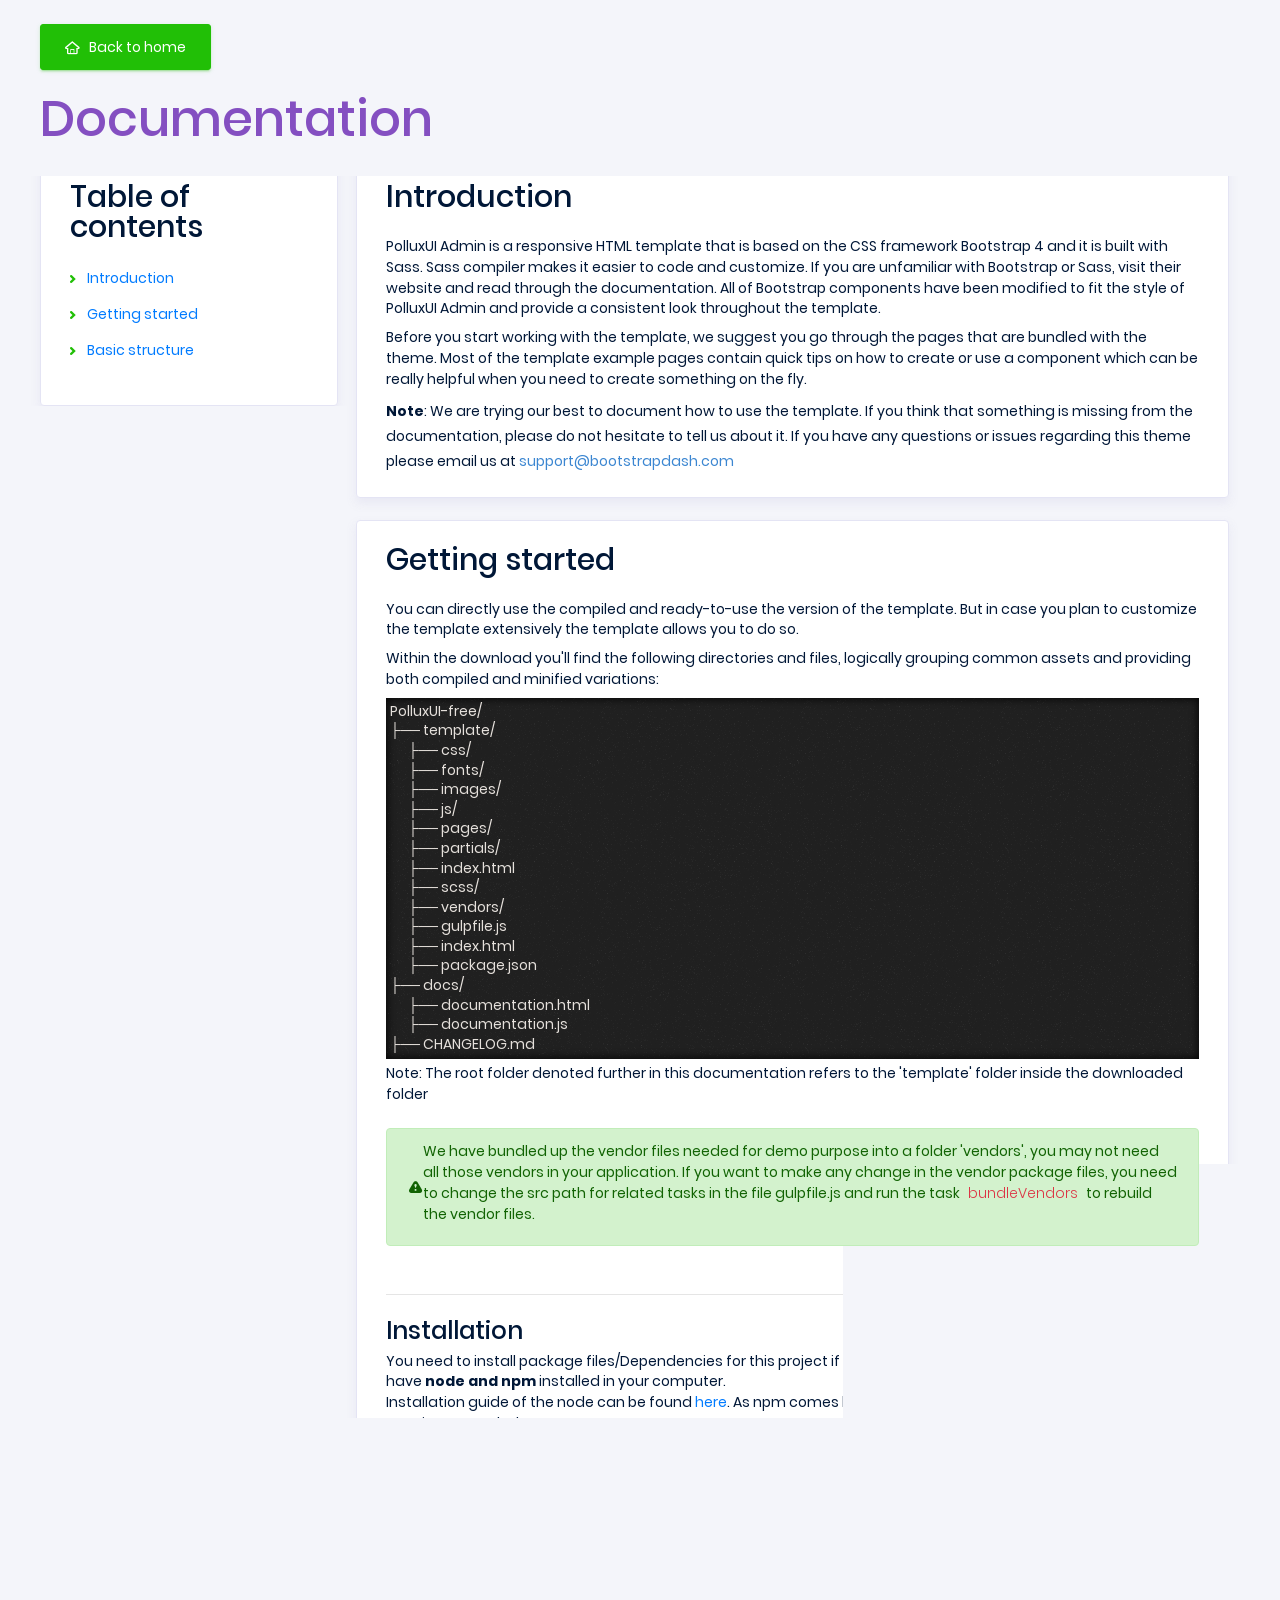
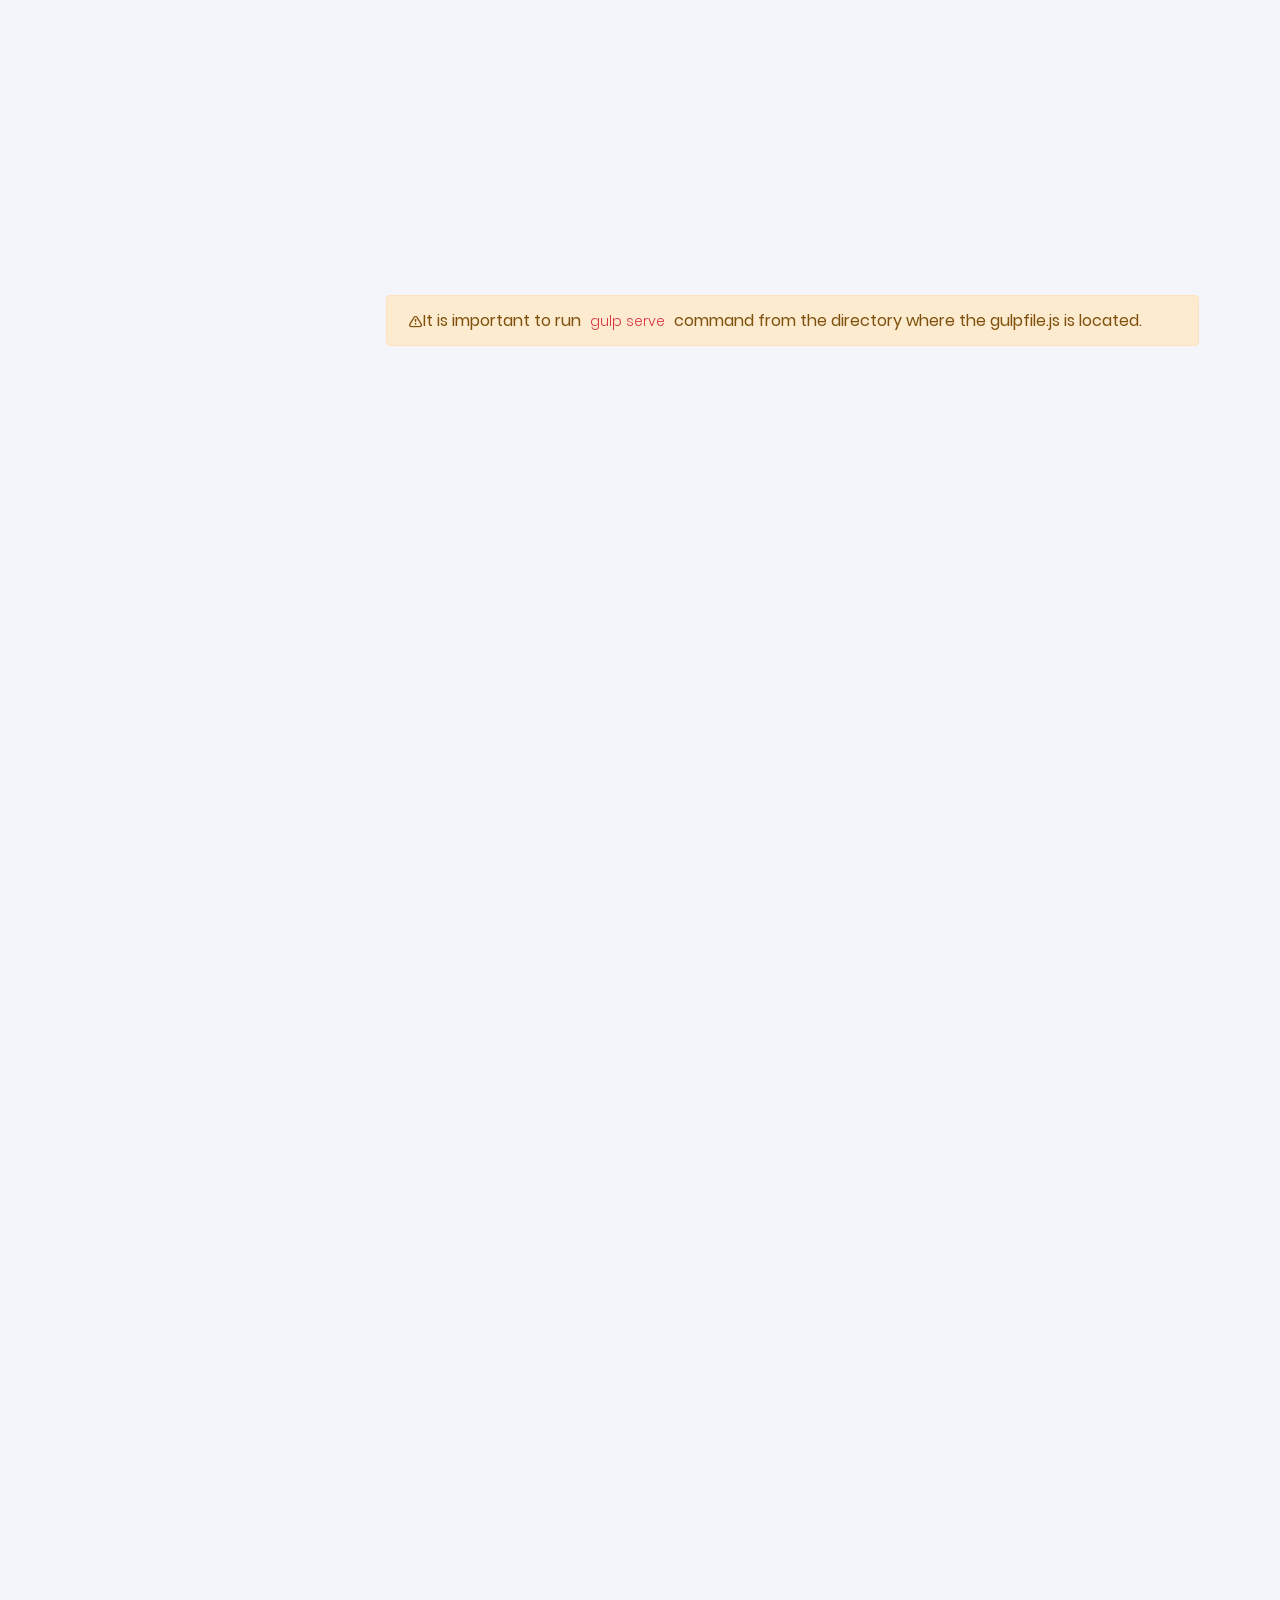
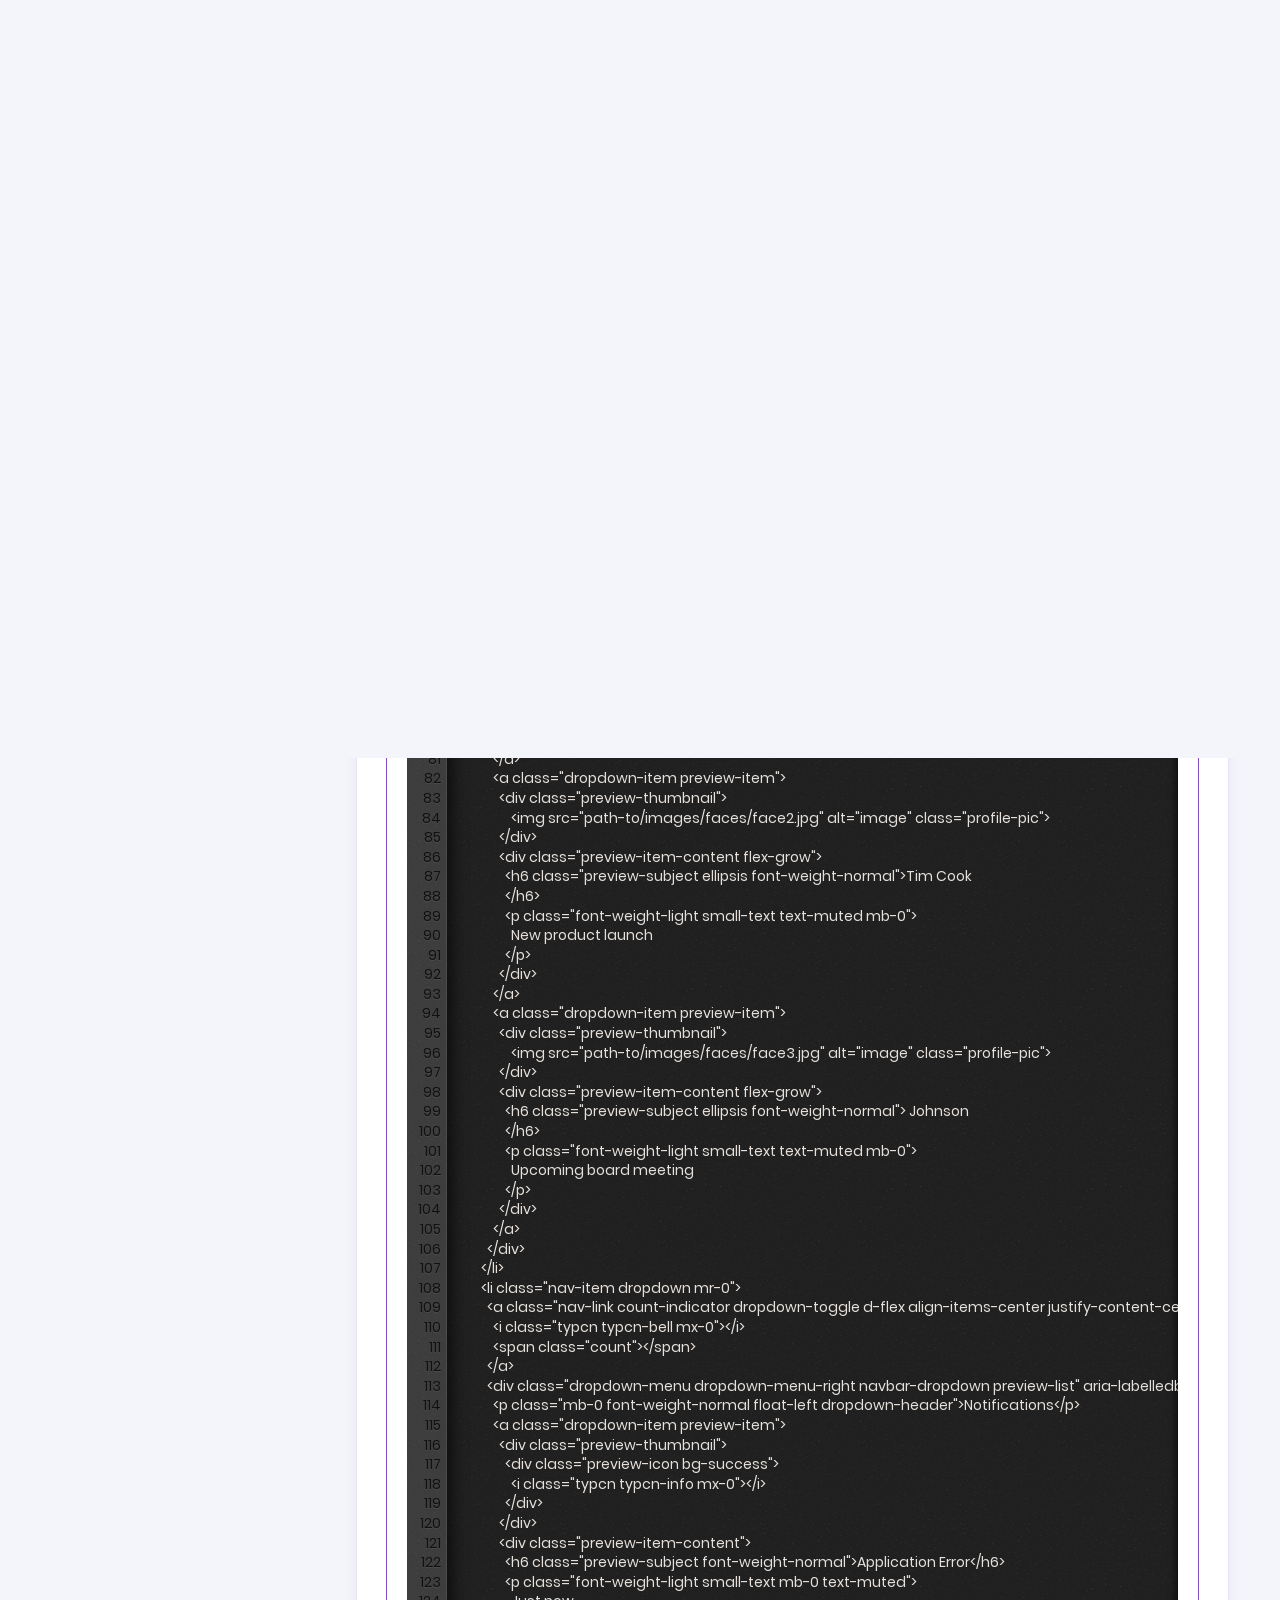
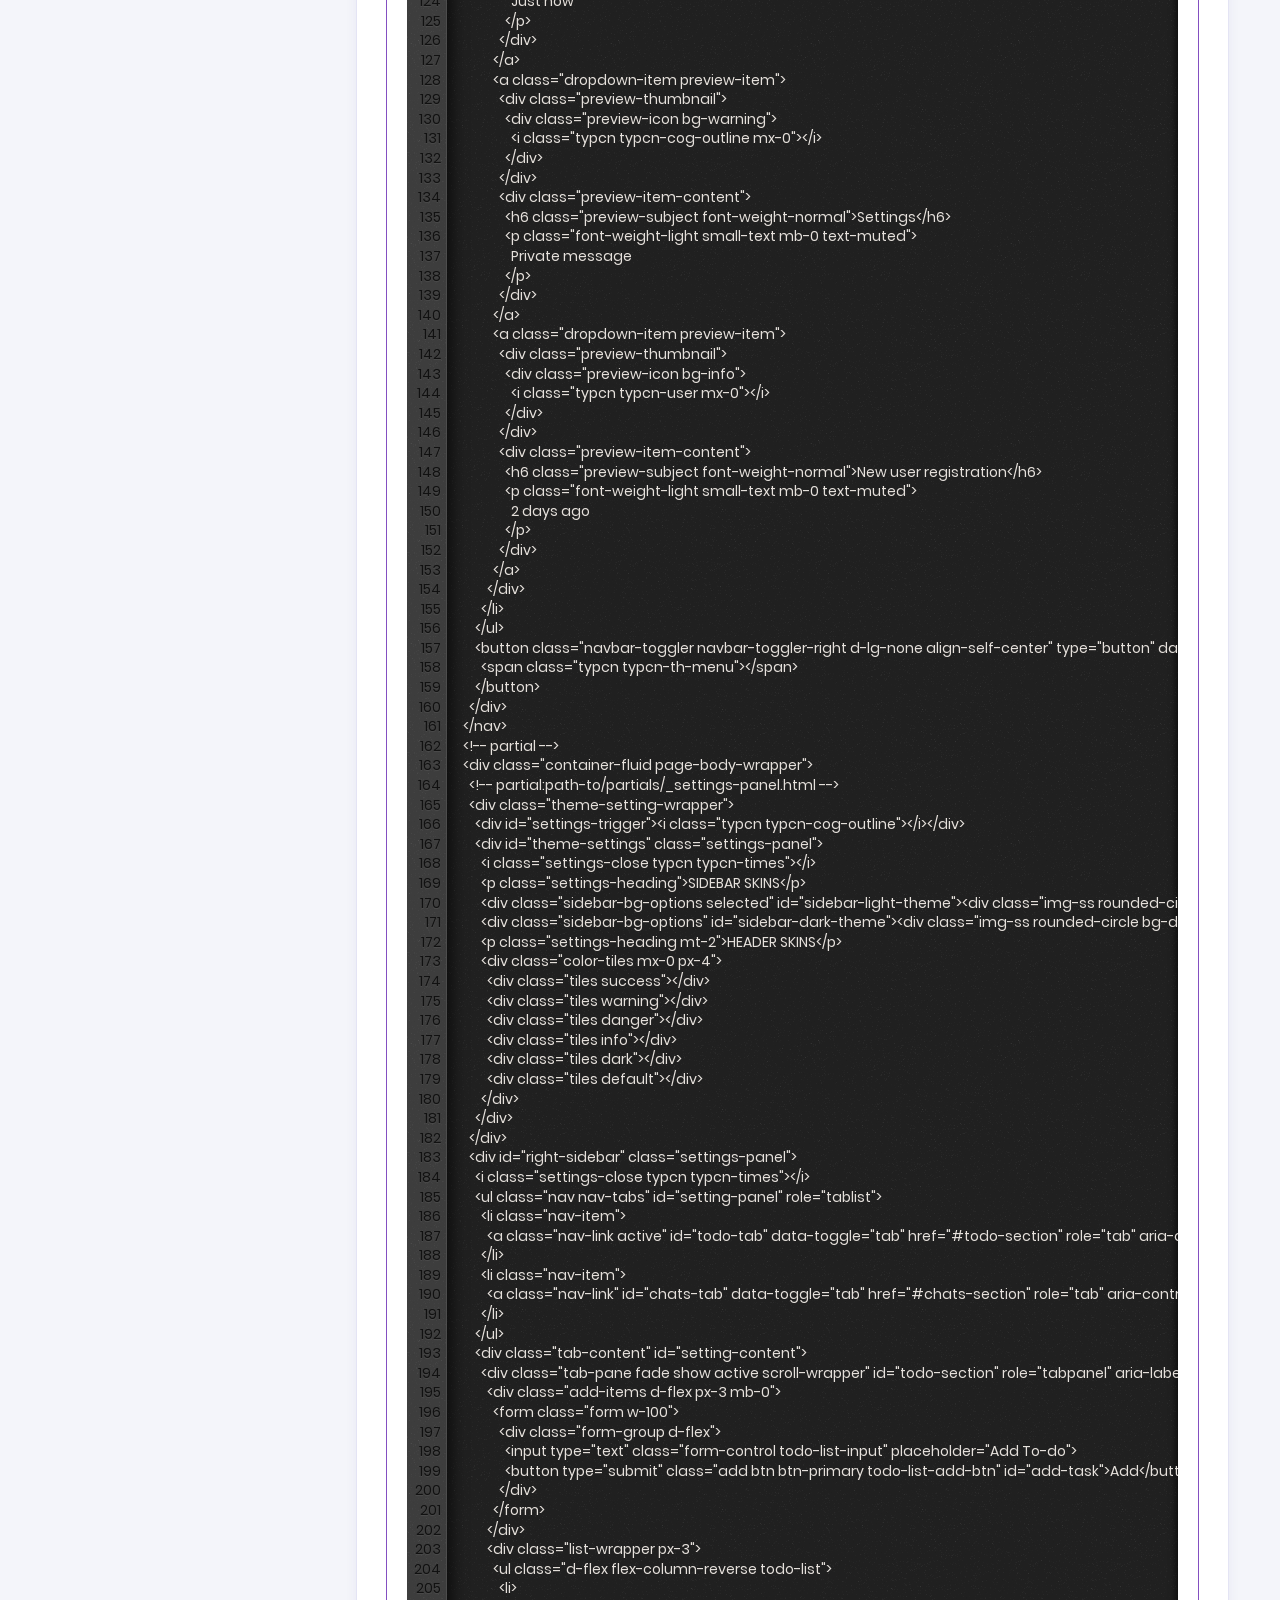
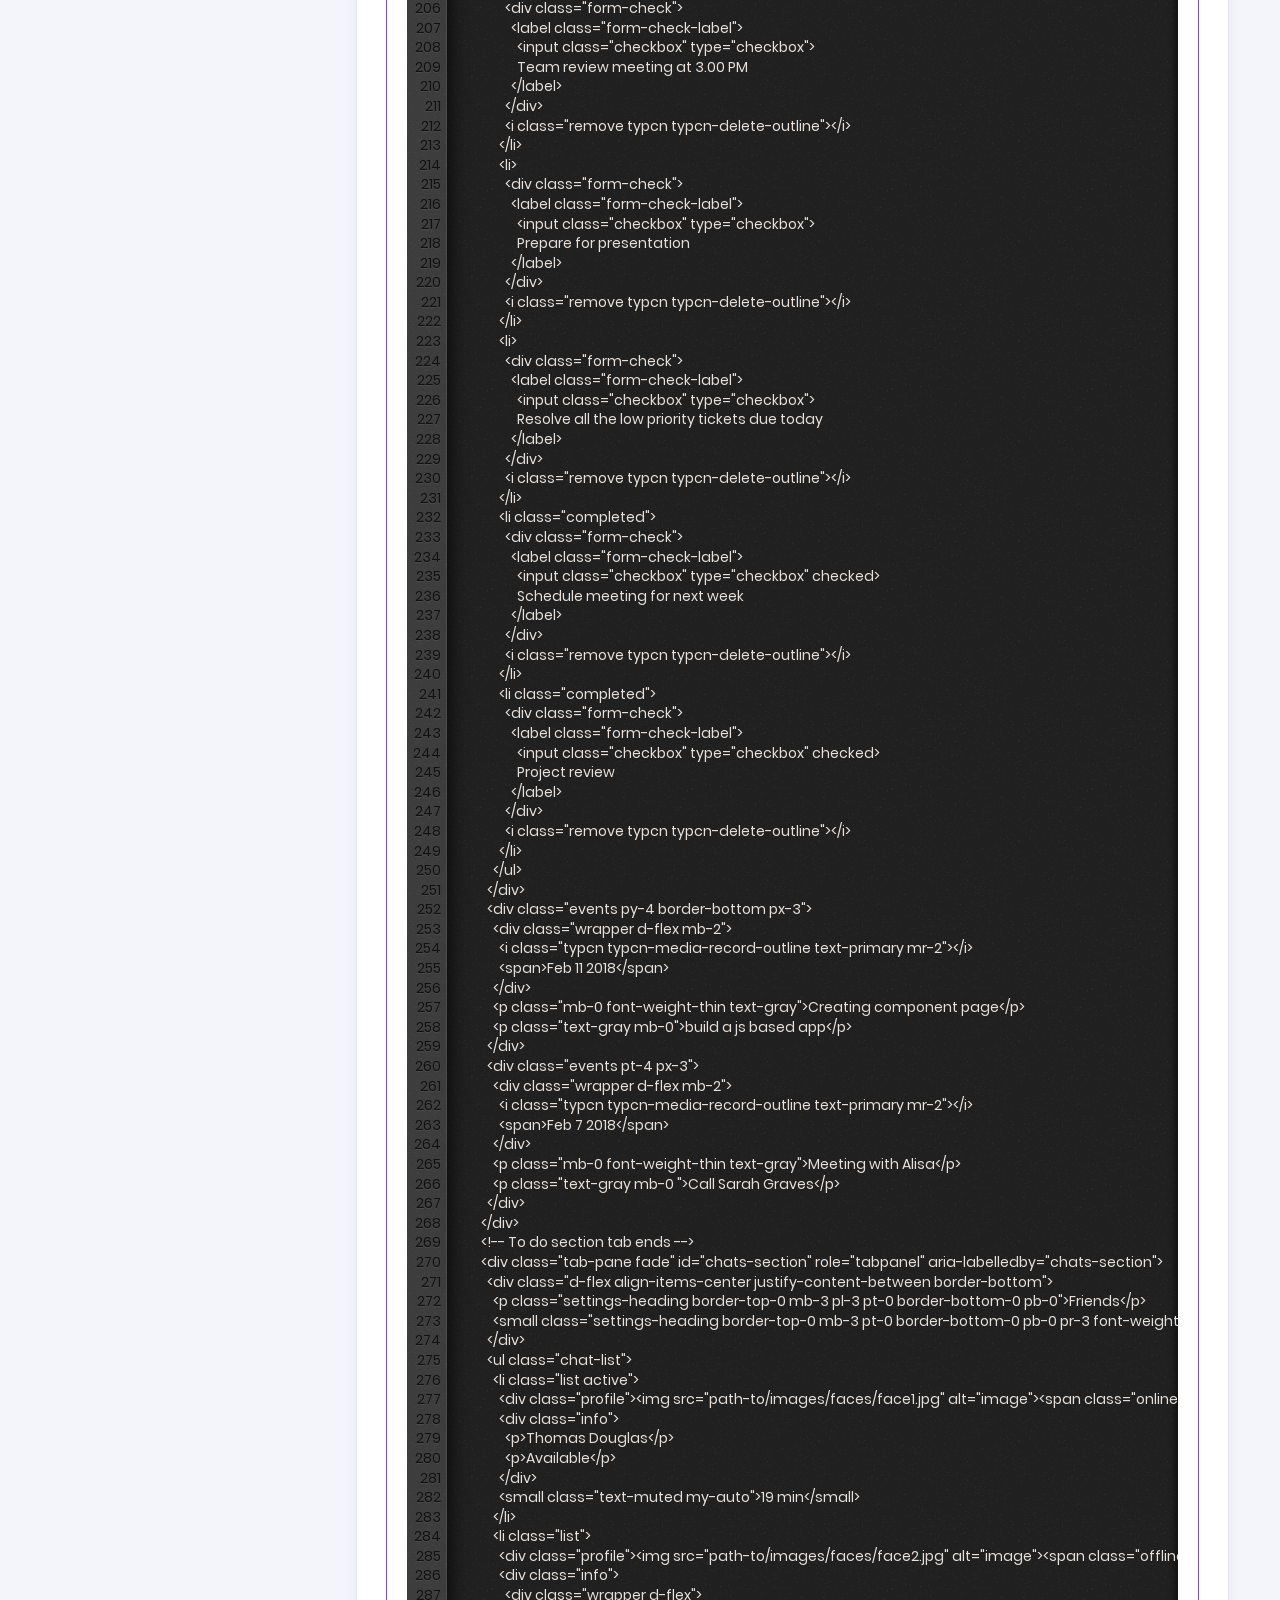
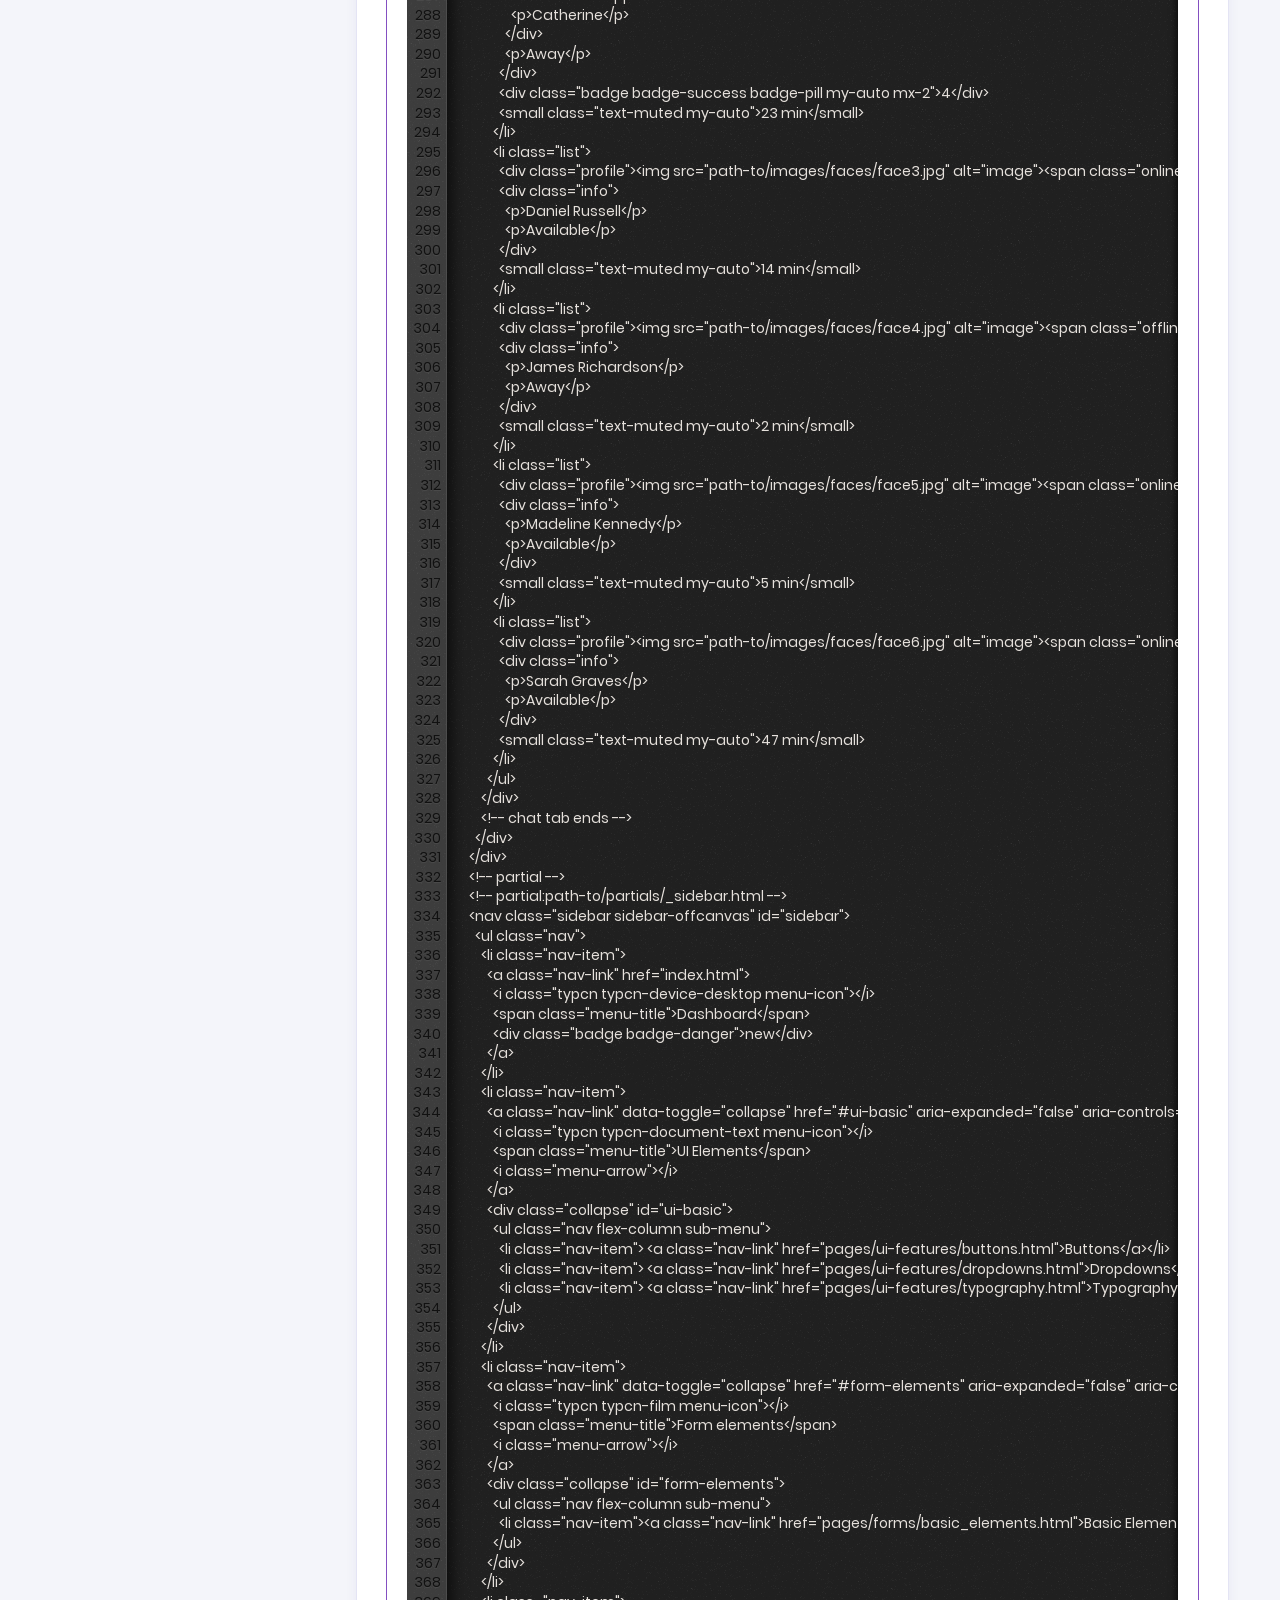
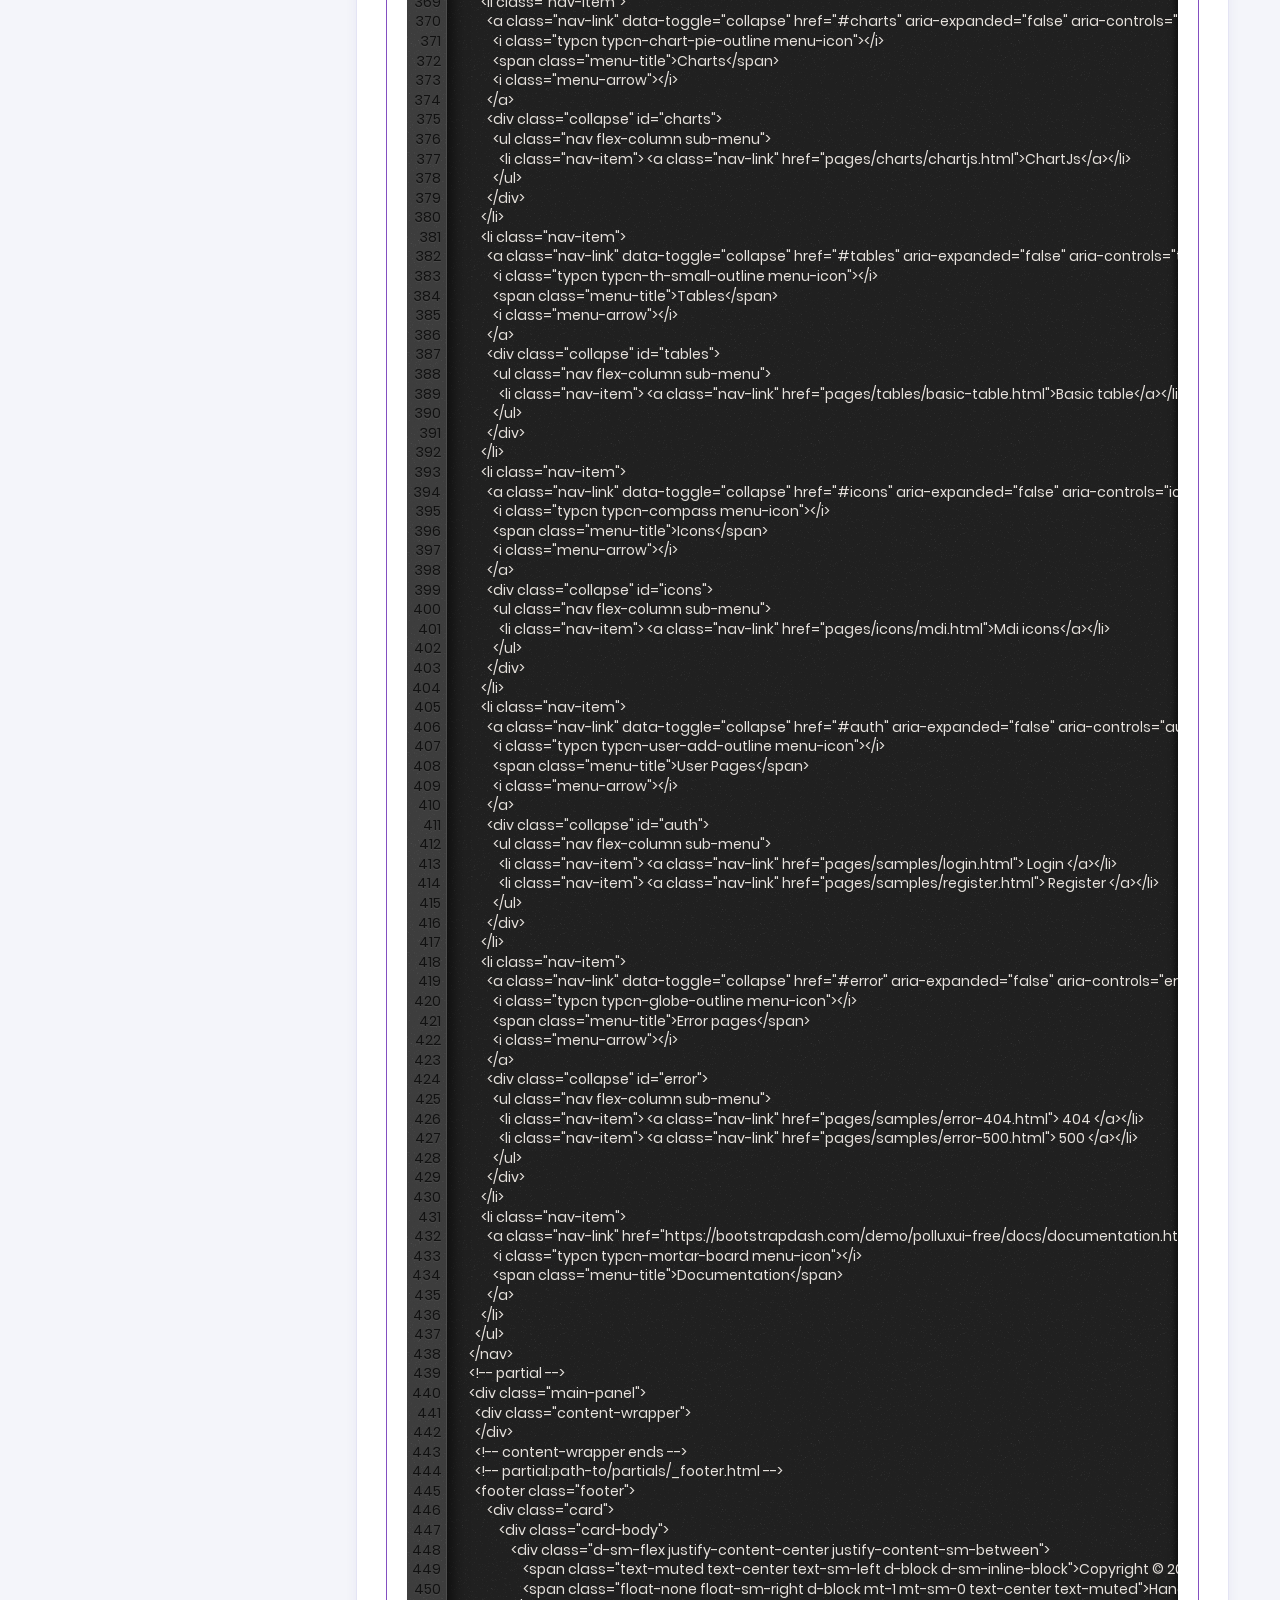
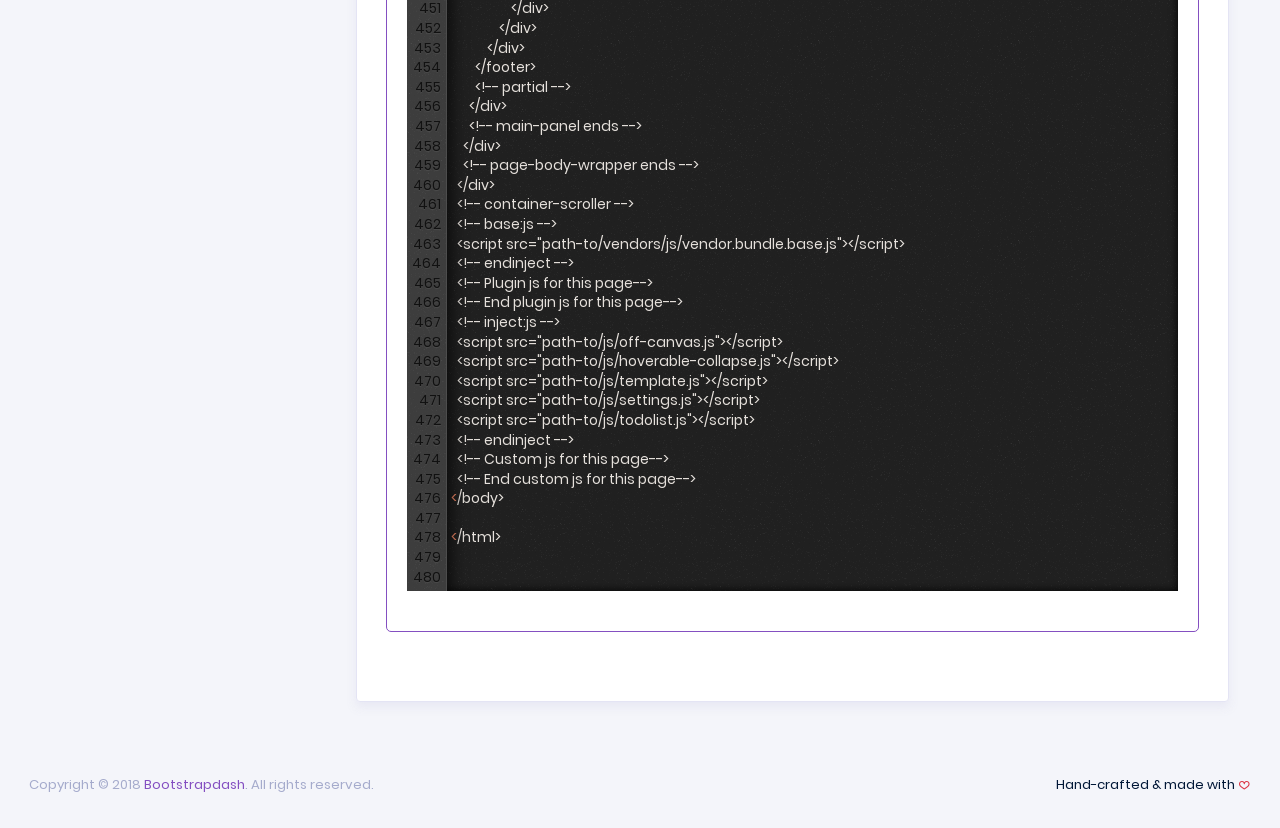
==== docs/documentation.html @ 67960499 "initial version" ====
<!DOCTYPE html>
<html lang="en">

<head>
  <!-- Required meta tags -->
  <meta charset="utf-8">
  <meta name="viewport" content="width=device-width, initial-scale=1, shrink-to-fit=no">
  <title>PolluxUI Admin Dashboard</title>
  <!-- base:css -->
  <link rel="stylesheet" href="../template/vendors/mdi/css/materialdesignicons.min.css">
  <link rel="stylesheet" href="../template/vendors/css/vendor.bundle.base.css">
  <!-- endinject -->
  <!-- plugin css for this page -->
  <link rel="stylesheet" href="../template/vendors/typicons/typicons.css">
  <link rel="stylesheet" href="../template/vendors/codemirror/codemirror.css">
  <link rel="stylesheet" href="../template/vendors/codemirror/ambiance.css">
  <link rel="stylesheet" href="../template/vendors/codemirror/ambiance.css">
  <link rel="stylesheet" href="../template/vendors/pwstabs/jquery.pwstabs.min.css">

  <!-- End plugin css for this page -->
  <!-- inject:css -->
  <link rel="stylesheet" href="../template/css/vertical-layout-light/style.css">
  <!-- endinject -->
  <link rel="shortcut icon" href="../template/images/favicon.png" />
</head>

<body>
  <div class="container-scroller">
    <div class="container-fluid page-body-wrapper full-page-wrapper">
      <div class="main-panel w-100  documentation">
        <div class="content-wrapper">
          <div class="container-fluid">
            <div class="row">
              <div class="col-12 doc-header">
                <a class="btn btn-success" href="../template/index.html"><i class="typcn typcn-home-outline mr-2"></i>Back to home</a>
                <h1 class="text-primary mt-4">Documentation</h1>
              </div>
            </div>
            <div class="row doc-content">
              <div class="col-12 col-md-3 grid-margin doc-table-contents">
                <div class="card">
                  <div class="card-body">
                    <h3 class="mb-4">Table of contents</h3>
                    <ul class="list-arrow">
                      <li>
                        <a href="#doc-intro">Introduction</a>
                      </li>
                      <li>
                        <a href="#doc-started">Getting started</a>
                      </li>
                      <li>
                        <a href="#doc-structure">Basic structure</a>
                      </li>
                    </ul>
                  </div>
                </div>
              </div>
              <div class="col-12 col-md-9 offset-md-3 grid-margin">
                <div class="col-12 grid-margin" id="doc-intro">
                    <div class="card">
                        <div class="card-body">
                            <h3 class="mb-4">Introduction</h3>
                            <p>PolluxUI Admin is a responsive HTML template that is based on the CSS framework Bootstrap 4 and it is built with Sass. Sass compiler makes it easier to code and customize. If you are unfamiliar with Bootstrap or Sass, visit their
                                website and read through the documentation. All of Bootstrap components have been modified to fit the style of PolluxUI Admin and provide a consistent look throughout the template.</p>
                            <p>Before you start working with the template, we suggest you go through the pages that are bundled with the theme. Most of the template example pages contain quick tips on how to create or use a component which can
                                be really helpful when you need to create something on the fly.</p>
                            <p class="d-inline"><strong>Note</strong>: We are trying our best to document how to use the template. If you think that something is missing from the documentation, please do not hesitate to tell us about it. If you have any questions or issues regarding this theme please email us at <a class="d-inline text-info" href="mailto:support@bootstrapdash.com">support@bootstrapdash.com</a></p>
                        </div>
                    </div>
                </div>
                <div class="col-12 grid-margin" id="doc-started">
                    <div class="card">
                        <div class="card-body">
                            <h3 class="mb-4">Getting started</h3>
                            <p>You can directly use the compiled and ready-to-use the version of the template. But in case you plan to customize the template extensively the template allows you to do so.</p>
                            <p>Within the download you'll find the following directories and files, logically grouping common assets and providing both compiled and minified variations:</p>
                            <textarea class="shell-mode">
PolluxUI-free/
├── template/
      ├── css/
      ├── fonts/
      ├── images/
      ├── js/
      ├── pages/
      ├── partials/
      ├── index.html
      ├── scss/
      ├── vendors/
      ├── gulpfile.js
      ├── index.html
      ├── package.json                           
├── docs/
      ├── documentation.html
      ├── documentation.js
├── CHANGELOG.md</textarea>
                            <p class="mt-1">Note: The root folder denoted further in this documentation refers to the 'template' folder inside the downloaded folder</p>
                            <div class="alert alert-success mt-4 d-flex align-items-center" role="alert">
                              <i class="typcn typcn-warning"></i>
                              <p>We have bundled up the vendor files needed for demo purpose into a folder 'vendors', you may not need all those vendors in your application.  If you want to make any change in the vendor package files, you need to change the src path for related tasks in the file gulpfile.js and run the task <code>bundleVendors</code> to rebuild the vendor files.</p>
                            </div>
                            <hr class="mt-5">
                            <h4 class="mt-4">Installation</h4>
                            <p class="mb-0">
                              You need to install package files/Dependencies for this project if you want to customize it. To do this, you must have <span class="font-weight-bold">node and npm</span> installed in your computer.
                            </p>
                            <p class="mb-0">Installation guide of the node can be found <a href="https://nodejs.org/en/">here</a>. As npm comes bundled with a node, a separate installation of npm is not needed.</p>
                            <p>
                                If you have installed them, just go to the root folder and run the following command in your command prompt or terminal (for the mac users).
                            </p>
                            <textarea class="shell-mode">
npm install</textarea>
                            <p class="mt-4">
                              This will install the dev dependencies in the local <span class="font-weight-bold">node_modules</span> folder in your root directory.
                            </p>
                            <p class="mt-2">
                              Then you will need to install <span class="font-weight-bold">Gulp</span>. We use the Gulp task manager for the development processes. Gulp will watch for changes to the SCSS files and automatically compile the files to CSS.
                            </p>
                            <p>Getting started with Gulp is pretty simple. The <a href="https://gulpjs.com/" target="_blank">Gulp</a> site is a great place to get information on installing Gulp if you need more information. You need to first install Gulp-cli in your machine using the below command.</p>
                            <textarea class="shell-mode">
npm install -g gulp-cli</textarea>
                            <p class="mt-4">This installs Gulp-cli globally to your machine. The other thing that Gulp requires, which, is really what does all the work, is the gulpfile.js. In this file, you set up all of your tasks that you will run.</p>
                            <p>Don't worry. We have this file already created for you!</p>
                            <p>To run this project in development mode enter the following command below. This will start the file watch by gulp and whenever a file is modified, the SCSS files will be compiled to create the CSS file.</p>
<textarea class="shell-mode">
gulp serve</textarea>           
                            <div class="alert alert-warning mt-4" role="alert">
                              <i class="typcn typcn-warning-outline"></i>It is important to run <code>gulp serve</code> command from the directory where the gulpfile.js is located.
                            </div>
                        </div>
                    </div>
                </div>
                <div class="col-12 grid-margin" id="doc-structure">
                  <div class="card">
                      <div class="card-body">
                            <h3>Basic structure</h3>
                            <p class="mb-5">
                              The below snippet shows the basic HTML structure of PolluxUI Admin.
                              Please note that all the stylesheets and script files in the below snippet should be included to render PolluxUI Admin styles.
                            </p>
                            <div class="demo-tabs">
                                <div data-pws-tab="vertical light" data-pws-tab-name="Vertical light">
                                  <p class="mb-5">This section contains code of default vertical layout. For other layouts in vertical mode like boxed, icon-menu etc., you can follow the snippet same as below, but you have to just add the appropriate optional class to the body. More details of the classes are given in <a href="#doc-options">Options</a> section</p>
<textarea class="multiple-codes mt-5">
<!DOCTYPE html>
<html lang="en">

<head>
  <!-- Required meta tags -->
  <meta charset="utf-8">
  <meta name="viewport" content="width=device-width, initial-scale=1, shrink-to-fit=no">
  <title>PolluxUI Admin</title>
  <!-- base:css -->
  <link rel="stylesheet" href="path-to/vendors/typicons/typicons.css">
  <link rel="stylesheet" href="path-to/vendors/css/vendor.bundle.base.css">
  <!-- endinject -->
  <!-- plugin css for this page -->
  <!-- End plugin css for this page -->
  <!-- inject:css -->
  <link rel="stylesheet" href="path-to/css/vertical-layout-light/style.css">
  <!-- endinject -->
  <link rel="shortcut icon" href="path-to/images/favicon.png" />
</head>

<body>
  <div class="container-scroller">
    <!-- partial:path-to/partials/_navbar.html -->
    <nav class="navbar col-lg-12 col-12 p-0 fixed-top d-flex flex-row">
      <div class="navbar-brand-wrapper d-flex justify-content-center">
        <div class="navbar-brand-inner-wrapper d-flex justify-content-between align-items-center w-100">
          <a class="navbar-brand brand-logo" href="path-to/index.html"><img src="path-to/images/logo.svg" alt="logo"/></a>
          <a class="navbar-brand brand-logo-mini" href="path-to/index.html"><img src="path-to/images/logo-mini.svg" alt="logo"/></a>
          <button class="navbar-toggler navbar-toggler align-self-center" type="button" data-toggle="minimize">
            <span class="typcn typcn-th-menu"></span>
          </button>
        </div>
      </div>
      <div class="navbar-menu-wrapper d-flex align-items-center justify-content-end">
        <ul class="navbar-nav mr-lg-2">
          <li class="nav-item nav-profile dropdown">
            <a class="nav-link" href="#" data-toggle="dropdown" id="profileDropdown">
              <img src="path-to/images/faces/face5.jpg" alt="profile"/>
              <span class="nav-profile-name">Eugenia Mullins</span>
            </a>
            <div class="dropdown-menu dropdown-menu-right navbar-dropdown" aria-labelledby="profileDropdown">
              <a class="dropdown-item">
                <i class="typcn typcn-cog-outline text-primary"></i>
                Settings
              </a>
              <a class="dropdown-item">
                <i class="typcn typcn-eject text-primary"></i>
                Logout
              </a>
            </div>
          </li>
          <li class="nav-item nav-user-status dropdown">
              <p class="mb-0">Last login was 23 hours ago.</p>
          </li>
        </ul>
        <ul class="navbar-nav navbar-nav-right">
          <li class="nav-item nav-date dropdown">
            <a class="nav-link d-flex justify-content-center align-items-center" href="javascript:;">
              <h6 class="date mb-0">Today : Mar 23</h6>
              <i class="typcn typcn-calendar"></i>
            </a>
          </li>
          <li class="nav-item dropdown">
            <a class="nav-link count-indicator dropdown-toggle d-flex justify-content-center align-items-center" id="messageDropdown" href="#" data-toggle="dropdown">
              <i class="typcn typcn-cog-outline mx-0"></i>
              <span class="count"></span>
            </a>
            <div class="dropdown-menu dropdown-menu-right navbar-dropdown preview-list" aria-labelledby="messageDropdown">
              <p class="mb-0 font-weight-normal float-left dropdown-header">Messages</p>
              <a class="dropdown-item preview-item">
                <div class="preview-thumbnail">
                    <img src="path-to/images/faces/face4.jpg" alt="image" class="profile-pic">
                </div>
                <div class="preview-item-content flex-grow">
                  <h6 class="preview-subject ellipsis font-weight-normal">David Grey
                  </h6>
                  <p class="font-weight-light small-text text-muted mb-0">
                    The meeting is cancelled
                  </p>
                </div>
              </a>
              <a class="dropdown-item preview-item">
                <div class="preview-thumbnail">
                    <img src="path-to/images/faces/face2.jpg" alt="image" class="profile-pic">
                </div>
                <div class="preview-item-content flex-grow">
                  <h6 class="preview-subject ellipsis font-weight-normal">Tim Cook
                  </h6>
                  <p class="font-weight-light small-text text-muted mb-0">
                    New product launch
                  </p>
                </div>
              </a>
              <a class="dropdown-item preview-item">
                <div class="preview-thumbnail">
                    <img src="path-to/images/faces/face3.jpg" alt="image" class="profile-pic">
                </div>
                <div class="preview-item-content flex-grow">
                  <h6 class="preview-subject ellipsis font-weight-normal"> Johnson
                  </h6>
                  <p class="font-weight-light small-text text-muted mb-0">
                    Upcoming board meeting
                  </p>
                </div>
              </a>
            </div>
          </li>
          <li class="nav-item dropdown mr-0">
            <a class="nav-link count-indicator dropdown-toggle d-flex align-items-center justify-content-center" id="notificationDropdown" href="#" data-toggle="dropdown">
              <i class="typcn typcn-bell mx-0"></i>
              <span class="count"></span>
            </a>
            <div class="dropdown-menu dropdown-menu-right navbar-dropdown preview-list" aria-labelledby="notificationDropdown">
              <p class="mb-0 font-weight-normal float-left dropdown-header">Notifications</p>
              <a class="dropdown-item preview-item">
                <div class="preview-thumbnail">
                  <div class="preview-icon bg-success">
                    <i class="typcn typcn-info mx-0"></i>
                  </div>
                </div>
                <div class="preview-item-content">
                  <h6 class="preview-subject font-weight-normal">Application Error</h6>
                  <p class="font-weight-light small-text mb-0 text-muted">
                    Just now
                  </p>
                </div>
              </a>
              <a class="dropdown-item preview-item">
                <div class="preview-thumbnail">
                  <div class="preview-icon bg-warning">
                    <i class="typcn typcn-cog-outline mx-0"></i>
                  </div>
                </div>
                <div class="preview-item-content">
                  <h6 class="preview-subject font-weight-normal">Settings</h6>
                  <p class="font-weight-light small-text mb-0 text-muted">
                    Private message
                  </p>
                </div>
              </a>
              <a class="dropdown-item preview-item">
                <div class="preview-thumbnail">
                  <div class="preview-icon bg-info">
                    <i class="typcn typcn-user mx-0"></i>
                  </div>
                </div>
                <div class="preview-item-content">
                  <h6 class="preview-subject font-weight-normal">New user registration</h6>
                  <p class="font-weight-light small-text mb-0 text-muted">
                    2 days ago
                  </p>
                </div>
              </a>
            </div>
          </li>
        </ul>
        <button class="navbar-toggler navbar-toggler-right d-lg-none align-self-center" type="button" data-toggle="offcanvas">
          <span class="typcn typcn-th-menu"></span>
        </button>
      </div>
    </nav>
    <!-- partial -->
    <div class="container-fluid page-body-wrapper">
      <!-- partial:path-to/partials/_settings-panel.html -->
      <div class="theme-setting-wrapper">
        <div id="settings-trigger"><i class="typcn typcn-cog-outline"></i></div>
        <div id="theme-settings" class="settings-panel">
          <i class="settings-close typcn typcn-times"></i>
          <p class="settings-heading">SIDEBAR SKINS</p>
          <div class="sidebar-bg-options selected" id="sidebar-light-theme"><div class="img-ss rounded-circle bg-light border mr-3"></div>Light</div>
          <div class="sidebar-bg-options" id="sidebar-dark-theme"><div class="img-ss rounded-circle bg-dark border mr-3"></div>Dark</div>
          <p class="settings-heading mt-2">HEADER SKINS</p>
          <div class="color-tiles mx-0 px-4">
            <div class="tiles success"></div>
            <div class="tiles warning"></div>
            <div class="tiles danger"></div>
            <div class="tiles info"></div>
            <div class="tiles dark"></div>
            <div class="tiles default"></div>
          </div>
        </div>
      </div>
      <div id="right-sidebar" class="settings-panel">
        <i class="settings-close typcn typcn-times"></i>
        <ul class="nav nav-tabs" id="setting-panel" role="tablist">
          <li class="nav-item">
            <a class="nav-link active" id="todo-tab" data-toggle="tab" href="#todo-section" role="tab" aria-controls="todo-section" aria-expanded="true">TO DO LIST</a>
          </li>
          <li class="nav-item">
            <a class="nav-link" id="chats-tab" data-toggle="tab" href="#chats-section" role="tab" aria-controls="chats-section">CHATS</a>
          </li>
        </ul>
        <div class="tab-content" id="setting-content">
          <div class="tab-pane fade show active scroll-wrapper" id="todo-section" role="tabpanel" aria-labelledby="todo-section">
            <div class="add-items d-flex px-3 mb-0">
              <form class="form w-100">
                <div class="form-group d-flex">
                  <input type="text" class="form-control todo-list-input" placeholder="Add To-do">
                  <button type="submit" class="add btn btn-primary todo-list-add-btn" id="add-task">Add</button>
                </div>
              </form>
            </div>
            <div class="list-wrapper px-3">
              <ul class="d-flex flex-column-reverse todo-list">
                <li>
                  <div class="form-check">
                    <label class="form-check-label">
                      <input class="checkbox" type="checkbox">
                      Team review meeting at 3.00 PM
                    </label>
                  </div>
                  <i class="remove typcn typcn-delete-outline"></i>
                </li>
                <li>
                  <div class="form-check">
                    <label class="form-check-label">
                      <input class="checkbox" type="checkbox">
                      Prepare for presentation
                    </label>
                  </div>
                  <i class="remove typcn typcn-delete-outline"></i>
                </li>
                <li>
                  <div class="form-check">
                    <label class="form-check-label">
                      <input class="checkbox" type="checkbox">
                      Resolve all the low priority tickets due today
                    </label>
                  </div>
                  <i class="remove typcn typcn-delete-outline"></i>
                </li>
                <li class="completed">
                  <div class="form-check">
                    <label class="form-check-label">
                      <input class="checkbox" type="checkbox" checked>
                      Schedule meeting for next week
                    </label>
                  </div>
                  <i class="remove typcn typcn-delete-outline"></i>
                </li>
                <li class="completed">
                  <div class="form-check">
                    <label class="form-check-label">
                      <input class="checkbox" type="checkbox" checked>
                      Project review
                    </label>
                  </div>
                  <i class="remove typcn typcn-delete-outline"></i>
                </li>
              </ul>
            </div>
            <div class="events py-4 border-bottom px-3">
              <div class="wrapper d-flex mb-2">
                <i class="typcn typcn-media-record-outline text-primary mr-2"></i>
                <span>Feb 11 2018</span>
              </div>
              <p class="mb-0 font-weight-thin text-gray">Creating component page</p>
              <p class="text-gray mb-0">build a js based app</p>
            </div>
            <div class="events pt-4 px-3">
              <div class="wrapper d-flex mb-2">
                <i class="typcn typcn-media-record-outline text-primary mr-2"></i>
                <span>Feb 7 2018</span>
              </div>
              <p class="mb-0 font-weight-thin text-gray">Meeting with Alisa</p>
              <p class="text-gray mb-0 ">Call Sarah Graves</p>
            </div>
          </div>
          <!-- To do section tab ends -->
          <div class="tab-pane fade" id="chats-section" role="tabpanel" aria-labelledby="chats-section">
            <div class="d-flex align-items-center justify-content-between border-bottom">
              <p class="settings-heading border-top-0 mb-3 pl-3 pt-0 border-bottom-0 pb-0">Friends</p>
              <small class="settings-heading border-top-0 mb-3 pt-0 border-bottom-0 pb-0 pr-3 font-weight-normal">See All</small>
            </div>
            <ul class="chat-list">
              <li class="list active">
                <div class="profile"><img src="path-to/images/faces/face1.jpg" alt="image"><span class="online"></span></div>
                <div class="info">
                  <p>Thomas Douglas</p>
                  <p>Available</p>
                </div>
                <small class="text-muted my-auto">19 min</small>
              </li>
              <li class="list">
                <div class="profile"><img src="path-to/images/faces/face2.jpg" alt="image"><span class="offline"></span></div>
                <div class="info">
                  <div class="wrapper d-flex">
                    <p>Catherine</p>
                  </div>
                  <p>Away</p>
                </div>
                <div class="badge badge-success badge-pill my-auto mx-2">4</div>
                <small class="text-muted my-auto">23 min</small>
              </li>
              <li class="list">
                <div class="profile"><img src="path-to/images/faces/face3.jpg" alt="image"><span class="online"></span></div>
                <div class="info">
                  <p>Daniel Russell</p>
                  <p>Available</p>
                </div>
                <small class="text-muted my-auto">14 min</small>
              </li>
              <li class="list">
                <div class="profile"><img src="path-to/images/faces/face4.jpg" alt="image"><span class="offline"></span></div>
                <div class="info">
                  <p>James Richardson</p>
                  <p>Away</p>
                </div>
                <small class="text-muted my-auto">2 min</small>
              </li>
              <li class="list">
                <div class="profile"><img src="path-to/images/faces/face5.jpg" alt="image"><span class="online"></span></div>
                <div class="info">
                  <p>Madeline Kennedy</p>
                  <p>Available</p>
                </div>
                <small class="text-muted my-auto">5 min</small>
              </li>
              <li class="list">
                <div class="profile"><img src="path-to/images/faces/face6.jpg" alt="image"><span class="online"></span></div>
                <div class="info">
                  <p>Sarah Graves</p>
                  <p>Available</p>
                </div>
                <small class="text-muted my-auto">47 min</small>
              </li>
            </ul>
          </div>
          <!-- chat tab ends -->
        </div>
      </div>
      <!-- partial -->
      <!-- partial:path-to/partials/_sidebar.html -->
      <nav class="sidebar sidebar-offcanvas" id="sidebar">
        <ul class="nav">
          <li class="nav-item">
            <a class="nav-link" href="index.html">
              <i class="typcn typcn-device-desktop menu-icon"></i>
              <span class="menu-title">Dashboard</span>
              <div class="badge badge-danger">new</div>
            </a>
          </li>
          <li class="nav-item">
            <a class="nav-link" data-toggle="collapse" href="#ui-basic" aria-expanded="false" aria-controls="ui-basic">
              <i class="typcn typcn-document-text menu-icon"></i>
              <span class="menu-title">UI Elements</span>
              <i class="menu-arrow"></i>
            </a>
            <div class="collapse" id="ui-basic">
              <ul class="nav flex-column sub-menu">
                <li class="nav-item"> <a class="nav-link" href="pages/ui-features/buttons.html">Buttons</a></li>
                <li class="nav-item"> <a class="nav-link" href="pages/ui-features/dropdowns.html">Dropdowns</a></li>
                <li class="nav-item"> <a class="nav-link" href="pages/ui-features/typography.html">Typography</a></li>
              </ul>
            </div>
          </li>
          <li class="nav-item">
            <a class="nav-link" data-toggle="collapse" href="#form-elements" aria-expanded="false" aria-controls="form-elements">
              <i class="typcn typcn-film menu-icon"></i>
              <span class="menu-title">Form elements</span>
              <i class="menu-arrow"></i>
            </a>
            <div class="collapse" id="form-elements">
              <ul class="nav flex-column sub-menu">
                <li class="nav-item"><a class="nav-link" href="pages/forms/basic_elements.html">Basic Elements</a></li>
              </ul>
            </div>
          </li>
          <li class="nav-item">
            <a class="nav-link" data-toggle="collapse" href="#charts" aria-expanded="false" aria-controls="charts">
              <i class="typcn typcn-chart-pie-outline menu-icon"></i>
              <span class="menu-title">Charts</span>
              <i class="menu-arrow"></i>
            </a>
            <div class="collapse" id="charts">
              <ul class="nav flex-column sub-menu">
                <li class="nav-item"> <a class="nav-link" href="pages/charts/chartjs.html">ChartJs</a></li>
              </ul>
            </div>
          </li>
          <li class="nav-item">
            <a class="nav-link" data-toggle="collapse" href="#tables" aria-expanded="false" aria-controls="tables">
              <i class="typcn typcn-th-small-outline menu-icon"></i>
              <span class="menu-title">Tables</span>
              <i class="menu-arrow"></i>
            </a>
            <div class="collapse" id="tables">
              <ul class="nav flex-column sub-menu">
                <li class="nav-item"> <a class="nav-link" href="pages/tables/basic-table.html">Basic table</a></li>
              </ul>
            </div>
          </li>
          <li class="nav-item">
            <a class="nav-link" data-toggle="collapse" href="#icons" aria-expanded="false" aria-controls="icons">
              <i class="typcn typcn-compass menu-icon"></i>
              <span class="menu-title">Icons</span>
              <i class="menu-arrow"></i>
            </a>
            <div class="collapse" id="icons">
              <ul class="nav flex-column sub-menu">
                <li class="nav-item"> <a class="nav-link" href="pages/icons/mdi.html">Mdi icons</a></li>
              </ul>
            </div>
          </li>
          <li class="nav-item">
            <a class="nav-link" data-toggle="collapse" href="#auth" aria-expanded="false" aria-controls="auth">
              <i class="typcn typcn-user-add-outline menu-icon"></i>
              <span class="menu-title">User Pages</span>
              <i class="menu-arrow"></i>
            </a>
            <div class="collapse" id="auth">
              <ul class="nav flex-column sub-menu">
                <li class="nav-item"> <a class="nav-link" href="pages/samples/login.html"> Login </a></li>
                <li class="nav-item"> <a class="nav-link" href="pages/samples/register.html"> Register </a></li>
              </ul>
            </div>
          </li>
          <li class="nav-item">
            <a class="nav-link" data-toggle="collapse" href="#error" aria-expanded="false" aria-controls="error">
              <i class="typcn typcn-globe-outline menu-icon"></i>
              <span class="menu-title">Error pages</span>
              <i class="menu-arrow"></i>
            </a>
            <div class="collapse" id="error">
              <ul class="nav flex-column sub-menu">
                <li class="nav-item"> <a class="nav-link" href="pages/samples/error-404.html"> 404 </a></li>
                <li class="nav-item"> <a class="nav-link" href="pages/samples/error-500.html"> 500 </a></li>
              </ul>
            </div>
          </li>
          <li class="nav-item">
            <a class="nav-link" href="https://bootstrapdash.com/demo/polluxui-free/docs/documentation.html">
              <i class="typcn typcn-mortar-board menu-icon"></i>
              <span class="menu-title">Documentation</span>
            </a>
          </li>
        </ul>
      </nav>
      <!-- partial -->
      <div class="main-panel">
        <div class="content-wrapper">
        </div>
        <!-- content-wrapper ends -->
        <!-- partial:path-to/partials/_footer.html -->
        <footer class="footer">
            <div class="card">
                <div class="card-body">
                    <div class="d-sm-flex justify-content-center justify-content-sm-between">
                        <span class="text-muted text-center text-sm-left d-block d-sm-inline-block">Copyright © 2018 <a href="https://www.bootstrapdash.com/" class="text-muted" target="_blank">Bootstrapdash</a>. All rights reserved.</span>
                        <span class="float-none float-sm-right d-block mt-1 mt-sm-0 text-center text-muted">Hand-crafted & made with <i class="typcn typcn-heart-full-outline text-danger"></i></span>
                    </div>
                </div>    
            </div>        
        </footer>
        <!-- partial -->
      </div>
      <!-- main-panel ends -->
    </div>
    <!-- page-body-wrapper ends -->
  </div>
  <!-- container-scroller -->
  <!-- base:js -->
  <script src="path-to/vendors/js/vendor.bundle.base.js"></script>
  <!-- endinject -->
  <!-- Plugin js for this page-->
  <!-- End plugin js for this page-->
  <!-- inject:js -->
  <script src="path-to/js/off-canvas.js"></script>
  <script src="path-to/js/hoverable-collapse.js"></script>
  <script src="path-to/js/template.js"></script>
  <script src="path-to/js/settings.js"></script>
  <script src="path-to/js/todolist.js"></script>
  <!-- endinject -->
  <!-- Custom js for this page-->
  <!-- End custom js for this page-->
</body>

</html>

</textarea>
                                </div>
                            </div>
                      </div>
                  </div>
                </div>
              </div>
            </div>
          </div>
        </div>
        <footer class="footer">
          <div class="w-100 clearfix">
            <span class="text-muted d-block text-center text-sm-left d-sm-inline-block">Copyright © 2018 <a href="http://www.bootstrapdash.com/" target="_blank">Bootstrapdash</a>. All rights reserved.</span>
            <span class="float-none float-sm-right d-block mt-1 mt-sm-0 text-center">Hand-crafted & made with <i class="typcn typcn-heart-outline text-danger"></i></span>
          </div>
        </footer>
      </div>
    </div>
  </div>
<!-- base:js -->
<script src="../template/vendors/js/vendor.bundle.base.js"></script>
<script src="../template/vendors/codemirror/codemirror.js"></script>
<script src="../template/vendors/codemirror/javascript.js"></script>
<script src="../template/vendors/codemirror/shell.js"></script>
<script src="../template/vendors/pwstabs/jquery.pwstabs.min.js"></script>
<!-- endinject -->
<!-- inject:js -->
<script src="../template/js/template.js"></script>
<!-- endinject -->
<!-- Custom js for this page-->
<script src="../template/js/codeEditor.js"></script>
<script src="../template/js/tabs.js"></script>
<script src="../template/js/tooltips.js"></script>
<script src="documentation.js"></script>
<!-- End custom js for this page-->
</body>

</html>
---- template/vendors/typicons/typicons.css ----
@charset 'UTF-8';
 
/* @FONT-FACE loads font into browser */
@font-face {
  font-family: 'typicons';
  font-weight: normal;
  font-style: normal;
  src: url('typicons.eot');
  src: url('typicons.eot?#iefix') format('embedded-opentype'),
       url('typicons.woff') format('woff'),
       url('typicons.ttf') format('truetype'),
       url('typicons.svg#typicons') format('svg');
}
 
/* :before psuedo-selector inserts and styles icon */
.typcn:before {
  font-family: 'typicons';
  font-style: normal;
  font-weight: normal;
  speak: none;
  display: inline-block;
  text-decoration: inherit;
  width: 1em;
  height: 1em;
  font-size: 1em;
  text-align: center;
  -webkit-font-smoothing: antialiased;
  font-smoothing: antialiased;
  text-rendering: optimizeLegibility;
}
 
/* Code for individual icons */ 
.typcn-adjust-brightness:before { 
  content: '\e000'; /* '' */
} 
.typcn-adjust-contrast:before { 
  content: '\e001'; /* '' */
} 
.typcn-anchor-outline:before { 
  content: '\e002'; /* '' */
} 
.typcn-anchor:before { 
  content: '\e003'; /* '' */
} 
.typcn-archive:before { 
  content: '\e004'; /* '' */
} 
.typcn-arrow-back-outline:before { 
  content: '\e005'; /* '' */
} 
.typcn-arrow-back:before { 
  content: '\e006'; /* '' */
} 
.typcn-arrow-down-outline:before { 
  content: '\e007'; /* '' */
} 
.typcn-arrow-down-thick:before { 
  content: '\e008'; /* '' */
} 
.typcn-arrow-down:before { 
  content: '\e009'; /* '' */
} 
.typcn-arrow-forward-outline:before { 
  content: '\e00a'; /* '' */
} 
.typcn-arrow-forward:before { 
  content: '\e00b'; /* '' */
} 
.typcn-arrow-left-outline:before { 
  content: '\e00c'; /* '' */
} 
.typcn-arrow-left-thick:before { 
  content: '\e00d'; /* '' */
} 
.typcn-arrow-left:before { 
  content: '\e00e'; /* '' */
} 
.typcn-arrow-loop-outline:before { 
  content: '\e00f'; /* '' */
} 
.typcn-arrow-loop:before { 
  content: '\e010'; /* '' */
} 
.typcn-arrow-maximise-outline:before { 
  content: '\e011'; /* '' */
} 
.typcn-arrow-maximise:before { 
  content: '\e012'; /* '' */
} 
.typcn-arrow-minimise-outline:before { 
  content: '\e013'; /* '' */
} 
.typcn-arrow-minimise:before { 
  content: '\e014'; /* '' */
} 
.typcn-arrow-move-outline:before { 
  content: '\e015'; /* '' */
} 
.typcn-arrow-move:before { 
  content: '\e016'; /* '' */
} 
.typcn-arrow-repeat-outline:before { 
  content: '\e017'; /* '' */
} 
.typcn-arrow-repeat:before { 
  content: '\e018'; /* '' */
} 
.typcn-arrow-right-outline:before { 
  content: '\e019'; /* '' */
} 
.typcn-arrow-right-thick:before { 
  content: '\e01a'; /* '' */
} 
.typcn-arrow-right:before { 
  content: '\e01b'; /* '' */
} 
.typcn-arrow-shuffle:before { 
  content: '\e01c'; /* '' */
} 
.typcn-arrow-sorted-down:before { 
  content: '\e01d'; /* '' */
} 
.typcn-arrow-sorted-up:before { 
  content: '\e01e'; /* '' */
} 
.typcn-arrow-sync-outline:before { 
  content: '\e01f'; /* '' */
} 
.typcn-arrow-sync:before { 
  content: '\e020'; /* '' */
} 
.typcn-arrow-unsorted:before { 
  content: '\e021'; /* '' */
} 
.typcn-arrow-up-outline:before { 
  content: '\e022'; /* '' */
} 
.typcn-arrow-up-thick:before { 
  content: '\e023'; /* '' */
} 
.typcn-arrow-up:before { 
  content: '\e024'; /* '' */
} 
.typcn-at:before { 
  content: '\e025'; /* '' */
} 
.typcn-attachment-outline:before { 
  content: '\e026'; /* '' */
} 
.typcn-attachment:before { 
  content: '\e027'; /* '' */
} 
.typcn-backspace-outline:before { 
  content: '\e028'; /* '' */
} 
.typcn-backspace:before { 
  content: '\e029'; /* '' */
} 
.typcn-battery-charge:before { 
  content: '\e02a'; /* '' */
} 
.typcn-battery-full:before { 
  content: '\e02b'; /* '' */
} 
.typcn-battery-high:before { 
  content: '\e02c'; /* '' */
} 
.typcn-battery-low:before { 
  content: '\e02d'; /* '' */
} 
.typcn-battery-mid:before { 
  content: '\e02e'; /* '' */
} 
.typcn-beaker:before { 
  content: '\e02f'; /* '' */
} 
.typcn-beer:before { 
  content: '\e030'; /* '' */
} 
.typcn-bell:before { 
  content: '\e031'; /* '' */
} 
.typcn-book:before { 
  content: '\e032'; /* '' */
} 
.typcn-bookmark:before { 
  content: '\e033'; /* '' */
} 
.typcn-briefcase:before { 
  content: '\e034'; /* '' */
} 
.typcn-brush:before { 
  content: '\e035'; /* '' */
} 
.typcn-business-card:before { 
  content: '\e036'; /* '' */
} 
.typcn-calculator:before { 
  content: '\e037'; /* '' */
} 
.typcn-calendar-outline:before { 
  content: '\e038'; /* '' */
} 
.typcn-calendar:before { 
  content: '\e039'; /* '' */
} 
.typcn-camera-outline:before { 
  content: '\e03a'; /* '' */
} 
.typcn-camera:before { 
  content: '\e03b'; /* '' */
} 
.typcn-cancel-outline:before { 
  content: '\e03c'; /* '' */
} 
.typcn-cancel:before { 
  content: '\e03d'; /* '' */
} 
.typcn-chart-area-outline:before { 
  content: '\e03e'; /* '' */
} 
.typcn-chart-area:before { 
  content: '\e03f'; /* '' */
} 
.typcn-chart-bar-outline:before { 
  content: '\e040'; /* '' */
} 
.typcn-chart-bar:before { 
  content: '\e041'; /* '' */
} 
.typcn-chart-line-outline:before { 
  content: '\e042'; /* '' */
} 
.typcn-chart-line:before { 
  content: '\e043'; /* '' */
} 
.typcn-chart-pie-outline:before { 
  content: '\e044'; /* '' */
} 
.typcn-chart-pie:before { 
  content: '\e045'; /* '' */
} 
.typcn-chevron-left-outline:before { 
  content: '\e046'; /* '' */
} 
.typcn-chevron-left:before { 
  content: '\e047'; /* '' */
} 
.typcn-chevron-right-outline:before { 
  content: '\e048'; /* '' */
} 
.typcn-chevron-right:before { 
  content: '\e049'; /* '' */
} 
.typcn-clipboard:before { 
  content: '\e04a'; /* '' */
} 
.typcn-cloud-storage:before { 
  content: '\e04b'; /* '' */
} 
.typcn-cloud-storage-outline:before { 
  content: '\e054'; /* '' */
} 
.typcn-code-outline:before { 
  content: '\e04c'; /* '' */
} 
.typcn-code:before { 
  content: '\e04d'; /* '' */
} 
.typcn-coffee:before { 
  content: '\e04e'; /* '' */
} 
.typcn-cog-outline:before { 
  content: '\e04f'; /* '' */
} 
.typcn-cog:before { 
  content: '\e050'; /* '' */
} 
.typcn-compass:before { 
  content: '\e051'; /* '' */
} 
.typcn-contacts:before { 
  content: '\e052'; /* '' */
} 
.typcn-credit-card:before { 
  content: '\e053'; /* '' */
} 
.typcn-css3:before { 
  content: '\e055'; /* '' */
} 
.typcn-database:before { 
  content: '\e056'; /* '' */
} 
.typcn-delete-outline:before { 
  content: '\e057'; /* '' */
} 
.typcn-delete:before { 
  content: '\e058'; /* '' */
} 
.typcn-device-desktop:before { 
  content: '\e059'; /* '' */
} 
.typcn-device-laptop:before { 
  content: '\e05a'; /* '' */
} 
.typcn-device-phone:before { 
  content: '\e05b'; /* '' */
} 
.typcn-device-tablet:before { 
  content: '\e05c'; /* '' */
} 
.typcn-directions:before { 
  content: '\e05d'; /* '' */
} 
.typcn-divide-outline:before { 
  content: '\e05e'; /* '' */
} 
.typcn-divide:before { 
  content: '\e05f'; /* '' */
} 
.typcn-document-add:before { 
  content: '\e060'; /* '' */
} 
.typcn-document-delete:before { 
  content: '\e061'; /* '' */
} 
.typcn-document-text:before { 
  content: '\e062'; /* '' */
} 
.typcn-document:before { 
  content: '\e063'; /* '' */
} 
.typcn-download-outline:before { 
  content: '\e064'; /* '' */
} 
.typcn-download:before { 
  content: '\e065'; /* '' */
} 
.typcn-dropbox:before { 
  content: '\e066'; /* '' */
} 
.typcn-edit:before { 
  content: '\e067'; /* '' */
} 
.typcn-eject-outline:before { 
  content: '\e068'; /* '' */
} 
.typcn-eject:before { 
  content: '\e069'; /* '' */
} 
.typcn-equals-outline:before { 
  content: '\e06a'; /* '' */
} 
.typcn-equals:before { 
  content: '\e06b'; /* '' */
} 
.typcn-export-outline:before { 
  content: '\e06c'; /* '' */
} 
.typcn-export:before { 
  content: '\e06d'; /* '' */
} 
.typcn-eye-outline:before { 
  content: '\e06e'; /* '' */
} 
.typcn-eye:before { 
  content: '\e06f'; /* '' */
} 
.typcn-feather:before { 
  content: '\e070'; /* '' */
} 
.typcn-film:before { 
  content: '\e071'; /* '' */
} 
.typcn-filter:before { 
  content: '\e072'; /* '' */
} 
.typcn-flag-outline:before { 
  content: '\e073'; /* '' */
} 
.typcn-flag:before { 
  content: '\e074'; /* '' */
} 
.typcn-flash-outline:before { 
  content: '\e075'; /* '' */
} 
.typcn-flash:before { 
  content: '\e076'; /* '' */
} 
.typcn-flow-children:before { 
  content: '\e077'; /* '' */
} 
.typcn-flow-merge:before { 
  content: '\e078'; /* '' */
} 
.typcn-flow-parallel:before { 
  content: '\e079'; /* '' */
} 
.typcn-flow-switch:before { 
  content: '\e07a'; /* '' */
} 
.typcn-folder-add:before { 
  content: '\e07b'; /* '' */
} 
.typcn-folder-delete:before { 
  content: '\e07c'; /* '' */
} 
.typcn-folder-open:before { 
  content: '\e07d'; /* '' */
} 
.typcn-folder:before { 
  content: '\e07e'; /* '' */
} 
.typcn-gift:before { 
  content: '\e07f'; /* '' */
} 
.typcn-globe-outline:before { 
  content: '\e080'; /* '' */
} 
.typcn-globe:before { 
  content: '\e081'; /* '' */
} 
.typcn-group-outline:before { 
  content: '\e082'; /* '' */
} 
.typcn-group:before { 
  content: '\e083'; /* '' */
} 
.typcn-headphones:before { 
  content: '\e084'; /* '' */
} 
.typcn-heart-full-outline:before { 
  content: '\e085'; /* '' */
} 
.typcn-heart-half-outline:before { 
  content: '\e086'; /* '' */
} 
.typcn-heart-outline:before { 
  content: '\e087'; /* '' */
} 
.typcn-heart:before { 
  content: '\e088'; /* '' */
} 
.typcn-home-outline:before { 
  content: '\e089'; /* '' */
} 
.typcn-home:before { 
  content: '\e08a'; /* '' */
} 
.typcn-html5:before { 
  content: '\e08b'; /* '' */
} 
.typcn-image-outline:before { 
  content: '\e08c'; /* '' */
} 
.typcn-image:before { 
  content: '\e08d'; /* '' */
} 
.typcn-infinity-outline:before { 
  content: '\e08e'; /* '' */
} 
.typcn-infinity:before { 
  content: '\e08f'; /* '' */
} 
.typcn-info-large-outline:before { 
  content: '\e090'; /* '' */
} 
.typcn-info-large:before { 
  content: '\e091'; /* '' */
} 
.typcn-info-outline:before { 
  content: '\e092'; /* '' */
} 
.typcn-info:before { 
  content: '\e093'; /* '' */
} 
.typcn-input-checked-outline:before { 
  content: '\e094'; /* '' */
} 
.typcn-input-checked:before { 
  content: '\e095'; /* '' */
} 
.typcn-key-outline:before { 
  content: '\e096'; /* '' */
} 
.typcn-key:before { 
  content: '\e097'; /* '' */
} 
.typcn-keyboard:before { 
  content: '\e098'; /* '' */
} 
.typcn-leaf:before { 
  content: '\e099'; /* '' */
} 
.typcn-lightbulb:before { 
  content: '\e09a'; /* '' */
} 
.typcn-link-outline:before { 
  content: '\e09b'; /* '' */
} 
.typcn-link:before { 
  content: '\e09c'; /* '' */
} 
.typcn-location-arrow-outline:before { 
  content: '\e09d'; /* '' */
} 
.typcn-location-arrow:before { 
  content: '\e09e'; /* '' */
} 
.typcn-location-outline:before { 
  content: '\e09f'; /* '' */
} 
.typcn-location:before { 
  content: '\e0a0'; /* '' */
} 
.typcn-lock-closed-outline:before { 
  content: '\e0a1'; /* '' */
} 
.typcn-lock-closed:before { 
  content: '\e0a2'; /* '' */
} 
.typcn-lock-open-outline:before { 
  content: '\e0a3'; /* '' */
} 
.typcn-lock-open:before { 
  content: '\e0a4'; /* '' */
} 
.typcn-mail:before { 
  content: '\e0a5'; /* '' */
} 
.typcn-map:before { 
  content: '\e0a6'; /* '' */
} 
.typcn-media-eject-outline:before { 
  content: '\e0a7'; /* '' */
} 
.typcn-media-eject:before { 
  content: '\e0a8'; /* '' */
} 
.typcn-media-fast-forward-outline:before { 
  content: '\e0a9'; /* '' */
} 
.typcn-media-fast-forward:before { 
  content: '\e0aa'; /* '' */
} 
.typcn-media-pause-outline:before { 
  content: '\e0ab'; /* '' */
} 
.typcn-media-pause:before { 
  content: '\e0ac'; /* '' */
} 
.typcn-media-play-outline:before { 
  content: '\e0ad'; /* '' */
} 
.typcn-media-play-reverse-outline:before { 
  content: '\e0ae'; /* '' */
} 
.typcn-media-play-reverse:before { 
  content: '\e0af'; /* '' */
} 
.typcn-media-play:before { 
  content: '\e0b0'; /* '' */
} 
.typcn-media-record-outline:before { 
  content: '\e0b1'; /* '' */
} 
.typcn-media-record:before { 
  content: '\e0b2'; /* '' */
} 
.typcn-media-rewind-outline:before { 
  content: '\e0b3'; /* '' */
} 
.typcn-media-rewind:before { 
  content: '\e0b4'; /* '' */
} 
.typcn-media-stop-outline:before { 
  content: '\e0b5'; /* '' */
} 
.typcn-media-stop:before { 
  content: '\e0b6'; /* '' */
} 
.typcn-message-typing:before { 
  content: '\e0b7'; /* '' */
} 
.typcn-message:before { 
  content: '\e0b8'; /* '' */
} 
.typcn-messages:before { 
  content: '\e0b9'; /* '' */
} 
.typcn-microphone-outline:before { 
  content: '\e0ba'; /* '' */
} 
.typcn-microphone:before { 
  content: '\e0bb'; /* '' */
} 
.typcn-minus-outline:before { 
  content: '\e0bc'; /* '' */
} 
.typcn-minus:before { 
  content: '\e0bd'; /* '' */
} 
.typcn-mortar-board:before { 
  content: '\e0be'; /* '' */
} 
.typcn-news:before { 
  content: '\e0bf'; /* '' */
} 
.typcn-notes-outline:before { 
  content: '\e0c0'; /* '' */
} 
.typcn-notes:before { 
  content: '\e0c1'; /* '' */
} 
.typcn-pen:before { 
  content: '\e0c2'; /* '' */
} 
.typcn-pencil:before { 
  content: '\e0c3'; /* '' */
} 
.typcn-phone-outline:before { 
  content: '\e0c4'; /* '' */
} 
.typcn-phone:before { 
  content: '\e0c5'; /* '' */
} 
.typcn-pi-outline:before { 
  content: '\e0c6'; /* '' */
} 
.typcn-pi:before { 
  content: '\e0c7'; /* '' */
} 
.typcn-pin-outline:before { 
  content: '\e0c8'; /* '' */
} 
.typcn-pin:before { 
  content: '\e0c9'; /* '' */
} 
.typcn-pipette:before { 
  content: '\e0ca'; /* '' */
} 
.typcn-plane-outline:before { 
  content: '\e0cb'; /* '' */
} 
.typcn-plane:before { 
  content: '\e0cc'; /* '' */
} 
.typcn-plug:before { 
  content: '\e0cd'; /* '' */
} 
.typcn-plus-outline:before { 
  content: '\e0ce'; /* '' */
} 
.typcn-plus:before { 
  content: '\e0cf'; /* '' */
} 
.typcn-point-of-interest-outline:before { 
  content: '\e0d0'; /* '' */
} 
.typcn-point-of-interest:before { 
  content: '\e0d1'; /* '' */
} 
.typcn-power-outline:before { 
  content: '\e0d2'; /* '' */
} 
.typcn-power:before { 
  content: '\e0d3'; /* '' */
} 
.typcn-printer:before { 
  content: '\e0d4'; /* '' */
} 
.typcn-puzzle-outline:before { 
  content: '\e0d5'; /* '' */
} 
.typcn-puzzle:before { 
  content: '\e0d6'; /* '' */
} 
.typcn-radar-outline:before { 
  content: '\e0d7'; /* '' */
} 
.typcn-radar:before { 
  content: '\e0d8'; /* '' */
} 
.typcn-refresh-outline:before { 
  content: '\e0d9'; /* '' */
} 
.typcn-refresh:before { 
  content: '\e0da'; /* '' */
} 
.typcn-rss-outline:before { 
  content: '\e0db'; /* '' */
} 
.typcn-rss:before { 
  content: '\e0dc'; /* '' */
} 
.typcn-scissors-outline:before { 
  content: '\e0dd'; /* '' */
} 
.typcn-scissors:before { 
  content: '\e0de'; /* '' */
} 
.typcn-shopping-bag:before { 
  content: '\e0df'; /* '' */
} 
.typcn-shopping-cart:before { 
  content: '\e0e0'; /* '' */
} 
.typcn-social-at-circular:before { 
  content: '\e0e1'; /* '' */
} 
.typcn-social-dribbble-circular:before { 
  content: '\e0e2'; /* '' */
} 
.typcn-social-dribbble:before { 
  content: '\e0e3'; /* '' */
} 
.typcn-social-facebook-circular:before { 
  content: '\e0e4'; /* '' */
} 
.typcn-social-facebook:before { 
  content: '\e0e5'; /* '' */
} 
.typcn-social-flickr-circular:before { 
  content: '\e0e6'; /* '' */
} 
.typcn-social-flickr:before { 
  content: '\e0e7'; /* '' */
} 
.typcn-social-github-circular:before { 
  content: '\e0e8'; /* '' */
} 
.typcn-social-github:before { 
  content: '\e0e9'; /* '' */
} 
.typcn-social-google-plus-circular:before { 
  content: '\e0ea'; /* '' */
} 
.typcn-social-google-plus:before { 
  content: '\e0eb'; /* '' */
} 
.typcn-social-instagram-circular:before { 
  content: '\e0ec'; /* '' */
} 
.typcn-social-instagram:before { 
  content: '\e0ed'; /* '' */
} 
.typcn-social-last-fm-circular:before { 
  content: '\e0ee'; /* '' */
} 
.typcn-social-last-fm:before { 
  content: '\e0ef'; /* '' */
} 
.typcn-social-linkedin-circular:before { 
  content: '\e0f0'; /* '' */
} 
.typcn-social-linkedin:before { 
  content: '\e0f1'; /* '' */
} 
.typcn-social-pinterest-circular:before { 
  content: '\e0f2'; /* '' */
} 
.typcn-social-pinterest:before { 
  content: '\e0f3'; /* '' */
} 
.typcn-social-skype-outline:before { 
  content: '\e0f4'; /* '' */
} 
.typcn-social-skype:before { 
  content: '\e0f5'; /* '' */
} 
.typcn-social-tumbler-circular:before { 
  content: '\e0f6'; /* '' */
} 
.typcn-social-tumbler:before { 
  content: '\e0f7'; /* '' */
} 
.typcn-social-twitter-circular:before { 
  content: '\e0f8'; /* '' */
} 
.typcn-social-twitter:before { 
  content: '\e0f9'; /* '' */
} 
.typcn-social-vimeo-circular:before { 
  content: '\e0fa'; /* '' */
} 
.typcn-social-vimeo:before { 
  content: '\e0fb'; /* '' */
} 
.typcn-social-youtube-circular:before { 
  content: '\e0fc'; /* '' */
} 
.typcn-social-youtube:before { 
  content: '\e0fd'; /* '' */
} 
.typcn-sort-alphabetically-outline:before { 
  content: '\e0fe'; /* '' */
} 
.typcn-sort-alphabetically:before { 
  content: '\e0ff'; /* '' */
} 
.typcn-sort-numerically-outline:before { 
  content: '\e100'; /* '' */
} 
.typcn-sort-numerically:before { 
  content: '\e101'; /* '' */
} 
.typcn-spanner-outline:before { 
  content: '\e102'; /* '' */
} 
.typcn-spanner:before { 
  content: '\e103'; /* '' */
} 
.typcn-spiral:before { 
  content: '\e104'; /* '' */
} 
.typcn-star-full-outline:before { 
  content: '\e105'; /* '' */
} 
.typcn-star-half-outline:before { 
  content: '\e106'; /* '' */
} 
.typcn-star-half:before { 
  content: '\e107'; /* '' */
} 
.typcn-star-outline:before { 
  content: '\e108'; /* '' */
} 
.typcn-star:before { 
  content: '\e109'; /* '' */
} 
.typcn-starburst-outline:before { 
  content: '\e10a'; /* '' */
} 
.typcn-starburst:before { 
  content: '\e10b'; /* '' */
} 
.typcn-stopwatch:before { 
  content: '\e10c'; /* '' */
} 
.typcn-support:before { 
  content: '\e10d'; /* '' */
} 
.typcn-tabs-outline:before { 
  content: '\e10e'; /* '' */
} 
.typcn-tag:before { 
  content: '\e10f'; /* '' */
} 
.typcn-tags:before { 
  content: '\e110'; /* '' */
} 
.typcn-th-large-outline:before { 
  content: '\e111'; /* '' */
} 
.typcn-th-large:before { 
  content: '\e112'; /* '' */
} 
.typcn-th-list-outline:before { 
  content: '\e113'; /* '' */
} 
.typcn-th-list:before { 
  content: '\e114'; /* '' */
} 
.typcn-th-menu-outline:before { 
  content: '\e115'; /* '' */
} 
.typcn-th-menu:before { 
  content: '\e116'; /* '' */
} 
.typcn-th-small-outline:before { 
  content: '\e117'; /* '' */
} 
.typcn-th-small:before { 
  content: '\e118'; /* '' */
} 
.typcn-thermometer:before { 
  content: '\e119'; /* '' */
} 
.typcn-thumbs-down:before { 
  content: '\e11a'; /* '' */
} 
.typcn-thumbs-ok:before { 
  content: '\e11b'; /* '' */
} 
.typcn-thumbs-up:before { 
  content: '\e11c'; /* '' */
} 
.typcn-tick-outline:before { 
  content: '\e11d'; /* '' */
} 
.typcn-tick:before { 
  content: '\e11e'; /* '' */
} 
.typcn-ticket:before { 
  content: '\e11f'; /* '' */
} 
.typcn-time:before { 
  content: '\e120'; /* '' */
} 
.typcn-times-outline:before { 
  content: '\e121'; /* '' */
} 
.typcn-times:before { 
  content: '\e122'; /* '' */
} 
.typcn-trash:before { 
  content: '\e123'; /* '' */
} 
.typcn-tree:before { 
  content: '\e124'; /* '' */
} 
.typcn-upload-outline:before { 
  content: '\e125'; /* '' */
} 
.typcn-upload:before { 
  content: '\e126'; /* '' */
} 
.typcn-user-add-outline:before { 
  content: '\e127'; /* '' */
} 
.typcn-user-add:before { 
  content: '\e128'; /* '' */
} 
.typcn-user-delete-outline:before { 
  content: '\e129'; /* '' */
} 
.typcn-user-delete:before { 
  content: '\e12a'; /* '' */
} 
.typcn-user-outline:before { 
  content: '\e12b'; /* '' */
} 
.typcn-user:before { 
  content: '\e12c'; /* '' */
} 
.typcn-vendor-android:before { 
  content: '\e12d'; /* '' */
} 
.typcn-vendor-apple:before { 
  content: '\e12e'; /* '' */
} 
.typcn-vendor-microsoft:before { 
  content: '\e12f'; /* '' */
} 
.typcn-video-outline:before { 
  content: '\e130'; /* '' */
} 
.typcn-video:before { 
  content: '\e131'; /* '' */
} 
.typcn-volume-down:before { 
  content: '\e132'; /* '' */
} 
.typcn-volume-mute:before { 
  content: '\e133'; /* '' */
} 
.typcn-volume-up:before { 
  content: '\e134'; /* '' */
} 
.typcn-volume:before { 
  content: '\e135'; /* '' */
} 
.typcn-warning-outline:before { 
  content: '\e136'; /* '' */
} 
.typcn-warning:before { 
  content: '\e137'; /* '' */
} 
.typcn-watch:before { 
  content: '\e138'; /* '' */
} 
.typcn-waves-outline:before { 
  content: '\e139'; /* '' */
} 
.typcn-waves:before { 
  content: '\e13a'; /* '' */
} 
.typcn-weather-cloudy:before { 
  content: '\e13b'; /* '' */
} 
.typcn-weather-downpour:before { 
  content: '\e13c'; /* '' */
} 
.typcn-weather-night:before { 
  content: '\e13d'; /* '' */
} 
.typcn-weather-partly-sunny:before { 
  content: '\e13e'; /* '' */
} 
.typcn-weather-shower:before { 
  content: '\e13f'; /* '' */
} 
.typcn-weather-snow:before { 
  content: '\e140'; /* '' */
} 
.typcn-weather-stormy:before { 
  content: '\e141'; /* '' */
} 
.typcn-weather-sunny:before { 
  content: '\e142'; /* '' */
} 
.typcn-weather-windy-cloudy:before { 
  content: '\e143'; /* '' */
} 
.typcn-weather-windy:before { 
  content: '\e144'; /* '' */
} 
.typcn-wi-fi-outline:before { 
  content: '\e145'; /* '' */
} 
.typcn-wi-fi:before { 
  content: '\e146'; /* '' */
} 
.typcn-wine:before { 
  content: '\e147'; /* '' */
} 
.typcn-world-outline:before { 
  content: '\e148'; /* '' */
} 
.typcn-world:before { 
  content: '\e149'; /* '' */
} 
.typcn-zoom-in-outline:before { 
  content: '\e14a'; /* '' */
} 
.typcn-zoom-in:before { 
  content: '\e14b'; /* '' */
} 
.typcn-zoom-out-outline:before { 
  content: '\e14c'; /* '' */
} 
.typcn-zoom-out:before { 
  content: '\e14d'; /* '' */
} 
.typcn-zoom-outline:before { 
  content: '\e14e'; /* '' */
} 
.typcn-zoom:before { 
  content: '\e14f'; /* '' */
}
---- template/vendors/codemirror/codemirror.css ----
/* BASICS */

.CodeMirror {
  /* Set height, width, borders, and global font properties here */
  font-family: monospace;
  height: 300px;
  color: black;
  direction: ltr;
}

/* PADDING */

.CodeMirror-lines {
  padding: 4px 0; /* Vertical padding around content */
}
.CodeMirror pre {
  padding: 0 4px; /* Horizontal padding of content */
}

.CodeMirror-scrollbar-filler, .CodeMirror-gutter-filler {
  background-color: white; /* The little square between H and V scrollbars */
}

/* GUTTER */

.CodeMirror-gutters {
  border-right: 1px solid #ddd;
  background-color: #f7f7f7;
  white-space: nowrap;
}
.CodeMirror-linenumbers {}
.CodeMirror-linenumber {
  padding: 0 3px 0 5px;
  min-width: 20px;
  text-align: right;
  color: #999;
  white-space: nowrap;
}

.CodeMirror-guttermarker { color: black; }
.CodeMirror-guttermarker-subtle { color: #999; }

/* CURSOR */

.CodeMirror-cursor {
  border-left: 1px solid black;
  border-right: none;
  width: 0;
}
/* Shown when moving in bi-directional text */
.CodeMirror div.CodeMirror-secondarycursor {
  border-left: 1px solid silver;
}
.cm-fat-cursor .CodeMirror-cursor {
  width: auto;
  border: 0 !important;
  background: #7e7;
}
.cm-fat-cursor div.CodeMirror-cursors {
  z-index: 1;
}
.cm-fat-cursor-mark {
  background-color: rgba(20, 255, 20, 0.5);
  -webkit-animation: blink 1.06s steps(1) infinite;
  -moz-animation: blink 1.06s steps(1) infinite;
  animation: blink 1.06s steps(1) infinite;
}
.cm-animate-fat-cursor {
  width: auto;
  border: 0;
  -webkit-animation: blink 1.06s steps(1) infinite;
  -moz-animation: blink 1.06s steps(1) infinite;
  animation: blink 1.06s steps(1) infinite;
  background-color: #7e7;
}
@-moz-keyframes blink {
  0% {}
  50% { background-color: transparent; }
  100% {}
}
@-webkit-keyframes blink {
  0% {}
  50% { background-color: transparent; }
  100% {}
}
@keyframes blink {
  0% {}
  50% { background-color: transparent; }
  100% {}
}

/* Can style cursor different in overwrite (non-insert) mode */
.CodeMirror-overwrite .CodeMirror-cursor {}

.cm-tab { display: inline-block; text-decoration: inherit; }

.CodeMirror-rulers {
  position: absolute;
  left: 0; right: 0; top: -50px; bottom: -20px;
  overflow: hidden;
}
.CodeMirror-ruler {
  border-left: 1px solid #ccc;
  top: 0; bottom: 0;
  position: absolute;
}

/* DEFAULT THEME */

.cm-s-default .cm-header {color: blue;}
.cm-s-default .cm-quote {color: #090;}
.cm-negative {color: #d44;}
.cm-positive {color: #292;}
.cm-header, .cm-strong {font-weight: bold;}
.cm-em {font-style: italic;}
.cm-link {text-decoration: underline;}
.cm-strikethrough {text-decoration: line-through;}

.cm-s-default .cm-keyword {color: #708;}
.cm-s-default .cm-atom {color: #219;}
.cm-s-default .cm-number {color: #164;}
.cm-s-default .cm-def {color: #00f;}
.cm-s-default .cm-variable,
.cm-s-default .cm-punctuation,
.cm-s-default .cm-property,
.cm-s-default .cm-operator {}
.cm-s-default .cm-variable-2 {color: #05a;}
.cm-s-default .cm-variable-3, .cm-s-default .cm-type {color: #085;}
.cm-s-default .cm-comment {color: #a50;}
.cm-s-default .cm-string {color: #a11;}
.cm-s-default .cm-string-2 {color: #f50;}
.cm-s-default .cm-meta {color: #555;}
.cm-s-default .cm-qualifier {color: #555;}
.cm-s-default .cm-builtin {color: #30a;}
.cm-s-default .cm-bracket {color: #997;}
.cm-s-default .cm-tag {color: #170;}
.cm-s-default .cm-attribute {color: #00c;}
.cm-s-default .cm-hr {color: #999;}
.cm-s-default .cm-link {color: #00c;}

.cm-s-default .cm-error {color: #f00;}
.cm-invalidchar {color: #f00;}

.CodeMirror-composing { border-bottom: 2px solid; }

/* Default styles for common addons */

div.CodeMirror span.CodeMirror-matchingbracket {color: #0b0;}
div.CodeMirror span.CodeMirror-nonmatchingbracket {color: #a22;}
.CodeMirror-matchingtag { background: rgba(255, 150, 0, .3); }
.CodeMirror-activeline-background {background: #e8f2ff;}

/* STOP */

/* The rest of this file contains styles related to the mechanics of
   the editor. You probably shouldn't touch them. */

.CodeMirror {
  position: relative;
  overflow: hidden;
  background: white;
}

.CodeMirror-scroll {
  overflow: scroll !important; /* Things will break if this is overridden */
  /* 30px is the magic margin used to hide the element's real scrollbars */
  /* See overflow: hidden in .CodeMirror */
  margin-bottom: -30px; margin-right: -30px;
  padding-bottom: 30px;
  height: 100%;
  outline: none; /* Prevent dragging from highlighting the element */
  position: relative;
}
.CodeMirror-sizer {
  position: relative;
  border-right: 30px solid transparent;
}

/* The fake, visible scrollbars. Used to force redraw during scrolling
   before actual scrolling happens, thus preventing shaking and
   flickering artifacts. */
.CodeMirror-vscrollbar, .CodeMirror-hscrollbar, .CodeMirror-scrollbar-filler, .CodeMirror-gutter-filler {
  position: absolute;
  z-index: 6;
  display: none;
}
.CodeMirror-vscrollbar {
  right: 0; top: 0;
  overflow-x: hidden;
  overflow-y: scroll;
}
.CodeMirror-hscrollbar {
  bottom: 0; left: 0;
  overflow-y: hidden;
  overflow-x: scroll;
}
.CodeMirror-scrollbar-filler {
  right: 0; bottom: 0;
}
.CodeMirror-gutter-filler {
  left: 0; bottom: 0;
}

.CodeMirror-gutters {
  position: absolute; left: 0; top: 0;
  min-height: 100%;
  z-index: 3;
}
.CodeMirror-gutter {
  white-space: normal;
  height: 100%;
  display: inline-block;
  vertical-align: top;
  margin-bottom: -30px;
}
.CodeMirror-gutter-wrapper {
  position: absolute;
  z-index: 4;
  background: none !important;
  border: none !important;
}
.CodeMirror-gutter-background {
  position: absolute;
  top: 0; bottom: 0;
  z-index: 4;
}
.CodeMirror-gutter-elt {
  position: absolute;
  cursor: default;
  z-index: 4;
}
.CodeMirror-gutter-wrapper ::selection { background-color: transparent }
.CodeMirror-gutter-wrapper ::-moz-selection { background-color: transparent }

.CodeMirror-lines {
  cursor: text;
  min-height: 1px; /* prevents collapsing before first draw */
}
.CodeMirror pre {
  /* Reset some styles that the rest of the page might have set */
  -moz-border-radius: 0; -webkit-border-radius: 0; border-radius: 0;
  border-width: 0;
  background: transparent;
  font-family: inherit;
  font-size: inherit;
  margin: 0;
  white-space: pre;
  word-wrap: normal;
  line-height: inherit;
  color: inherit;
  z-index: 2;
  position: relative;
  overflow: visible;
  -webkit-tap-highlight-color: transparent;
  -webkit-font-variant-ligatures: contextual;
  font-variant-ligatures: contextual;
}
.CodeMirror-wrap pre {
  word-wrap: break-word;
  white-space: pre-wrap;
  word-break: normal;
}

.CodeMirror-linebackground {
  position: absolute;
  left: 0; right: 0; top: 0; bottom: 0;
  z-index: 0;
}

.CodeMirror-linewidget {
  position: relative;
  z-index: 2;
  padding: 0.1px; /* Force widget margins to stay inside of the container */
}

.CodeMirror-widget {}

.CodeMirror-rtl pre { direction: rtl; }

.CodeMirror-code {
  outline: none;
}

/* Force content-box sizing for the elements where we expect it */
.CodeMirror-scroll,
.CodeMirror-sizer,
.CodeMirror-gutter,
.CodeMirror-gutters,
.CodeMirror-linenumber {
  -moz-box-sizing: content-box;
  box-sizing: content-box;
}

.CodeMirror-measure {
  position: absolute;
  width: 100%;
  height: 0;
  overflow: hidden;
  visibility: hidden;
}

.CodeMirror-cursor {
  position: absolute;
  pointer-events: none;
}
.CodeMirror-measure pre { position: static; }

div.CodeMirror-cursors {
  visibility: hidden;
  position: relative;
  z-index: 3;
}
div.CodeMirror-dragcursors {
  visibility: visible;
}

.CodeMirror-focused div.CodeMirror-cursors {
  visibility: visible;
}

.CodeMirror-selected { background: #d9d9d9; }
.CodeMirror-focused .CodeMirror-selected { background: #d7d4f0; }
.CodeMirror-crosshair { cursor: crosshair; }
.CodeMirror-line::selection, .CodeMirror-line > span::selection, .CodeMirror-line > span > span::selection { background: #d7d4f0; }
.CodeMirror-line::-moz-selection, .CodeMirror-line > span::-moz-selection, .CodeMirror-line > span > span::-moz-selection { background: #d7d4f0; }

.cm-searching {
  background-color: #ffa;
  background-color: rgba(255, 255, 0, .4);
}

/* Used to force a border model for a node */
.cm-force-border { padding-right: .1px; }

@media print {
  /* Hide the cursor when printing */
  .CodeMirror div.CodeMirror-cursors {
    visibility: hidden;
  }
}

/* See issue #2901 */
.cm-tab-wrap-hack:after { content: ''; }

/* Help users use markselection to safely style text background */
span.CodeMirror-selectedtext { background: none; }
---- template/vendors/codemirror/ambiance.css ----
/* ambiance theme for codemirror */

/* Color scheme */

.cm-s-ambiance .cm-header { color: blue; }
.cm-s-ambiance .cm-quote { color: #24C2C7; }

.cm-s-ambiance .cm-keyword { color: #cda869; }
.cm-s-ambiance .cm-atom { color: #CF7EA9; }
.cm-s-ambiance .cm-number { color: #78CF8A; }
.cm-s-ambiance .cm-def { color: #aac6e3; }
.cm-s-ambiance .cm-variable { color: #ffb795; }
.cm-s-ambiance .cm-variable-2 { color: #eed1b3; }
.cm-s-ambiance .cm-variable-3, .cm-s-ambiance .cm-type { color: #faded3; }
.cm-s-ambiance .cm-property { color: #eed1b3; }
.cm-s-ambiance .cm-operator { color: #fa8d6a; }
.cm-s-ambiance .cm-comment { color: #555; font-style:italic; }
.cm-s-ambiance .cm-string { color: #8f9d6a; }
.cm-s-ambiance .cm-string-2 { color: #9d937c; }
.cm-s-ambiance .cm-meta { color: #D2A8A1; }
.cm-s-ambiance .cm-qualifier { color: yellow; }
.cm-s-ambiance .cm-builtin { color: #9999cc; }
.cm-s-ambiance .cm-bracket { color: #24C2C7; }
.cm-s-ambiance .cm-tag { color: #fee4ff; }
.cm-s-ambiance .cm-attribute { color: #9B859D; }
.cm-s-ambiance .cm-hr { color: pink; }
.cm-s-ambiance .cm-link { color: #F4C20B; }
.cm-s-ambiance .cm-special { color: #FF9D00; }
.cm-s-ambiance .cm-error { color: #AF2018; }

.cm-s-ambiance .CodeMirror-matchingbracket { color: #0f0; }
.cm-s-ambiance .CodeMirror-nonmatchingbracket { color: #f22; }

.cm-s-ambiance div.CodeMirror-selected { background: rgba(255, 255, 255, 0.15); }
.cm-s-ambiance.CodeMirror-focused div.CodeMirror-selected { background: rgba(255, 255, 255, 0.10); }
.cm-s-ambiance .CodeMirror-line::selection, .cm-s-ambiance .CodeMirror-line > span::selection, .cm-s-ambiance .CodeMirror-line > span > span::selection { background: rgba(255, 255, 255, 0.10); }
.cm-s-ambiance .CodeMirror-line::-moz-selection, .cm-s-ambiance .CodeMirror-line > span::-moz-selection, .cm-s-ambiance .CodeMirror-line > span > span::-moz-selection { background: rgba(255, 255, 255, 0.10); }

/* Editor styling */

.cm-s-ambiance.CodeMirror {
  line-height: 1.40em;
  color: #E6E1DC;
  background-color: #202020;
  -webkit-box-shadow: inset 0 0 10px black;
  -moz-box-shadow: inset 0 0 10px black;
  box-shadow: inset 0 0 10px black;
}

.cm-s-ambiance .CodeMirror-gutters {
  background: #3D3D3D;
  border-right: 1px solid #4D4D4D;
  box-shadow: 0 10px 20px black;
}

.cm-s-ambiance .CodeMirror-linenumber {
  text-shadow: 0px 1px 1px #4d4d4d;
  color: #111;
  padding: 0 5px;
}

.cm-s-ambiance .CodeMirror-guttermarker { color: #aaa; }
.cm-s-ambiance .CodeMirror-guttermarker-subtle { color: #111; }

.cm-s-ambiance .CodeMirror-cursor { border-left: 1px solid #7991E8; }

.cm-s-ambiance .CodeMirror-activeline-background {
  background: none repeat scroll 0% 0% rgba(255, 255, 255, 0.031);
}

.cm-s-ambiance.CodeMirror,
.cm-s-ambiance .CodeMirror-gutters {
  background-image: url("[data-uri]");
}
---- template/vendors/codemirror/ambiance.css ----
/* ambiance theme for codemirror */

/* Color scheme */

.cm-s-ambiance .cm-header { color: blue; }
.cm-s-ambiance .cm-quote { color: #24C2C7; }

.cm-s-ambiance .cm-keyword { color: #cda869; }
.cm-s-ambiance .cm-atom { color: #CF7EA9; }
.cm-s-ambiance .cm-number { color: #78CF8A; }
.cm-s-ambiance .cm-def { color: #aac6e3; }
.cm-s-ambiance .cm-variable { color: #ffb795; }
.cm-s-ambiance .cm-variable-2 { color: #eed1b3; }
.cm-s-ambiance .cm-variable-3, .cm-s-ambiance .cm-type { color: #faded3; }
.cm-s-ambiance .cm-property { color: #eed1b3; }
.cm-s-ambiance .cm-operator { color: #fa8d6a; }
.cm-s-ambiance .cm-comment { color: #555; font-style:italic; }
.cm-s-ambiance .cm-string { color: #8f9d6a; }
.cm-s-ambiance .cm-string-2 { color: #9d937c; }
.cm-s-ambiance .cm-meta { color: #D2A8A1; }
.cm-s-ambiance .cm-qualifier { color: yellow; }
.cm-s-ambiance .cm-builtin { color: #9999cc; }
.cm-s-ambiance .cm-bracket { color: #24C2C7; }
.cm-s-ambiance .cm-tag { color: #fee4ff; }
.cm-s-ambiance .cm-attribute { color: #9B859D; }
.cm-s-ambiance .cm-hr { color: pink; }
.cm-s-ambiance .cm-link { color: #F4C20B; }
.cm-s-ambiance .cm-special { color: #FF9D00; }
.cm-s-ambiance .cm-error { color: #AF2018; }

.cm-s-ambiance .CodeMirror-matchingbracket { color: #0f0; }
.cm-s-ambiance .CodeMirror-nonmatchingbracket { color: #f22; }

.cm-s-ambiance div.CodeMirror-selected { background: rgba(255, 255, 255, 0.15); }
.cm-s-ambiance.CodeMirror-focused div.CodeMirror-selected { background: rgba(255, 255, 255, 0.10); }
.cm-s-ambiance .CodeMirror-line::selection, .cm-s-ambiance .CodeMirror-line > span::selection, .cm-s-ambiance .CodeMirror-line > span > span::selection { background: rgba(255, 255, 255, 0.10); }
.cm-s-ambiance .CodeMirror-line::-moz-selection, .cm-s-ambiance .CodeMirror-line > span::-moz-selection, .cm-s-ambiance .CodeMirror-line > span > span::-moz-selection { background: rgba(255, 255, 255, 0.10); }

/* Editor styling */

.cm-s-ambiance.CodeMirror {
  line-height: 1.40em;
  color: #E6E1DC;
  background-color: #202020;
  -webkit-box-shadow: inset 0 0 10px black;
  -moz-box-shadow: inset 0 0 10px black;
  box-shadow: inset 0 0 10px black;
}

.cm-s-ambiance .CodeMirror-gutters {
  background: #3D3D3D;
  border-right: 1px solid #4D4D4D;
  box-shadow: 0 10px 20px black;
}

.cm-s-ambiance .CodeMirror-linenumber {
  text-shadow: 0px 1px 1px #4d4d4d;
  color: #111;
  padding: 0 5px;
}

.cm-s-ambiance .CodeMirror-guttermarker { color: #aaa; }
.cm-s-ambiance .CodeMirror-guttermarker-subtle { color: #111; }

.cm-s-ambiance .CodeMirror-cursor { border-left: 1px solid #7991E8; }

.cm-s-ambiance .CodeMirror-activeline-background {
  background: none repeat scroll 0% 0% rgba(255, 255, 255, 0.031);
}

.cm-s-ambiance.CodeMirror,
.cm-s-ambiance .CodeMirror-gutters {
  background-image: url("[data-uri]");
}
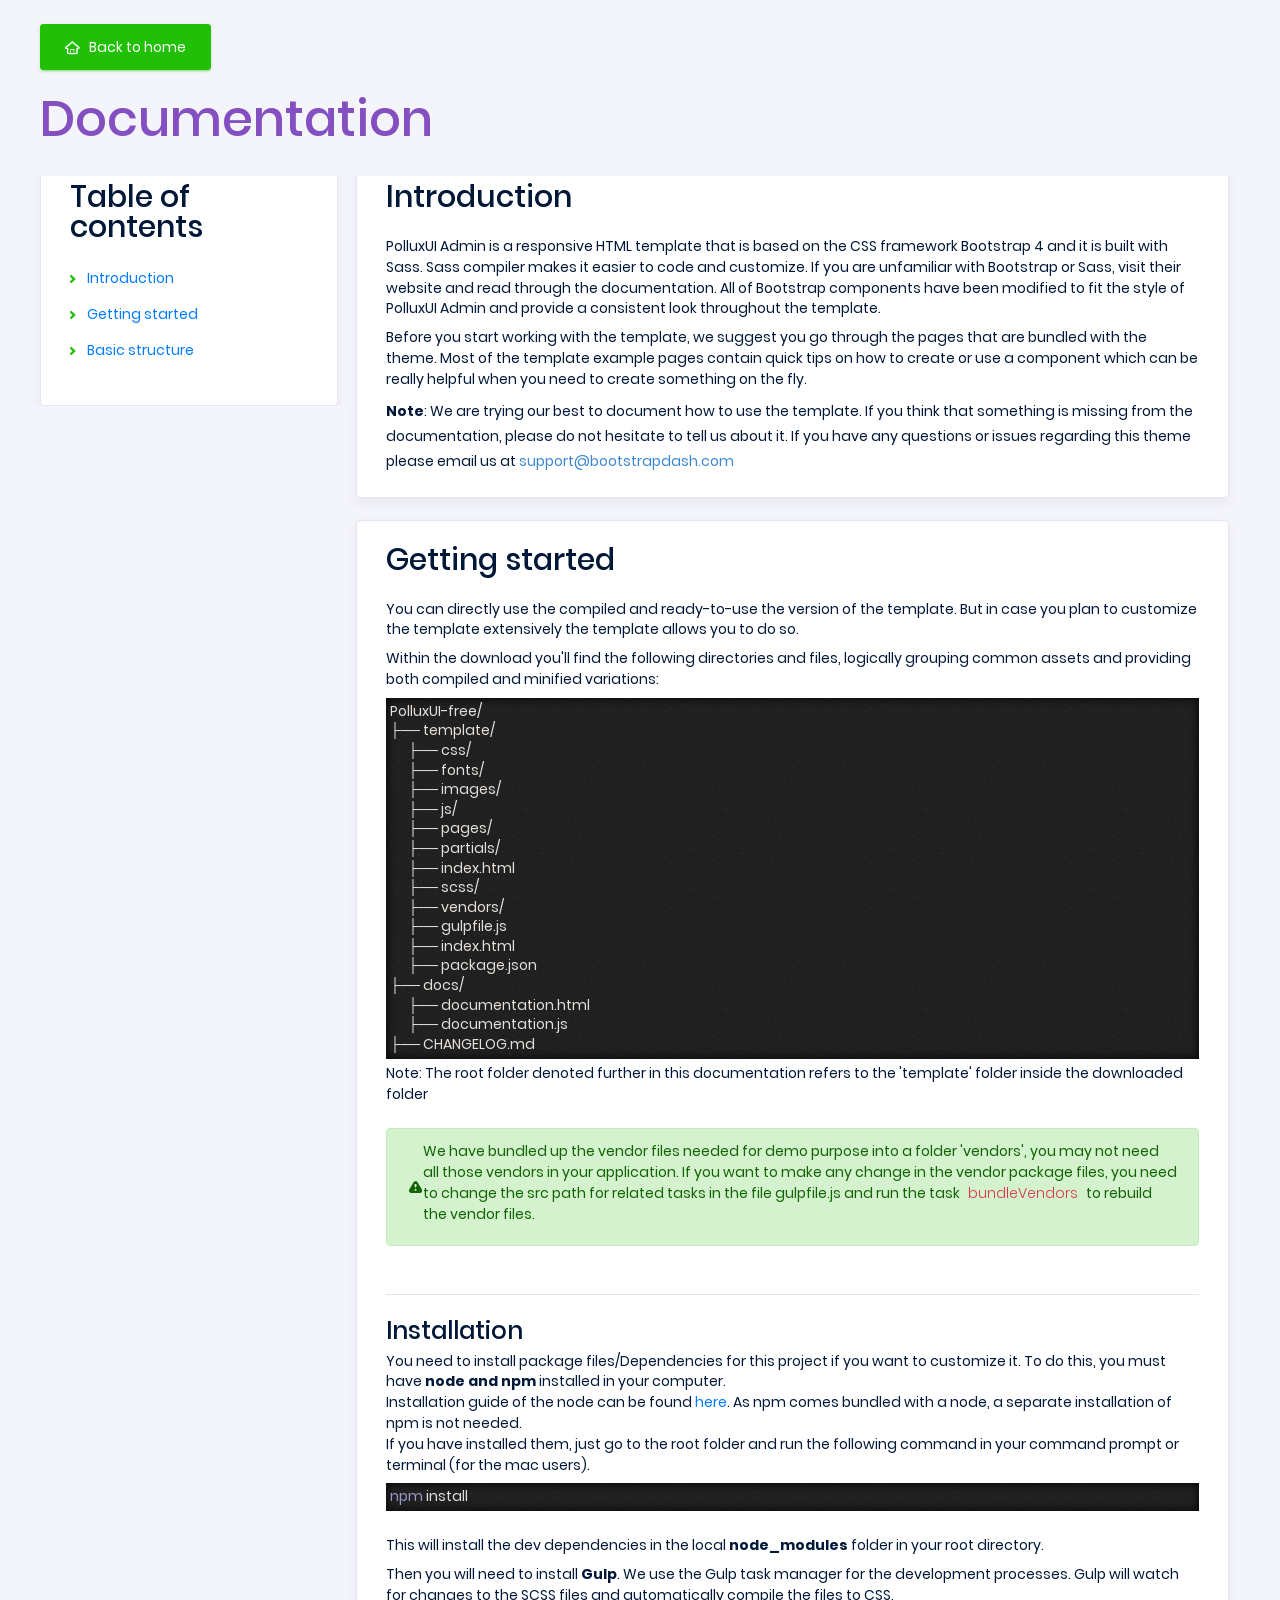
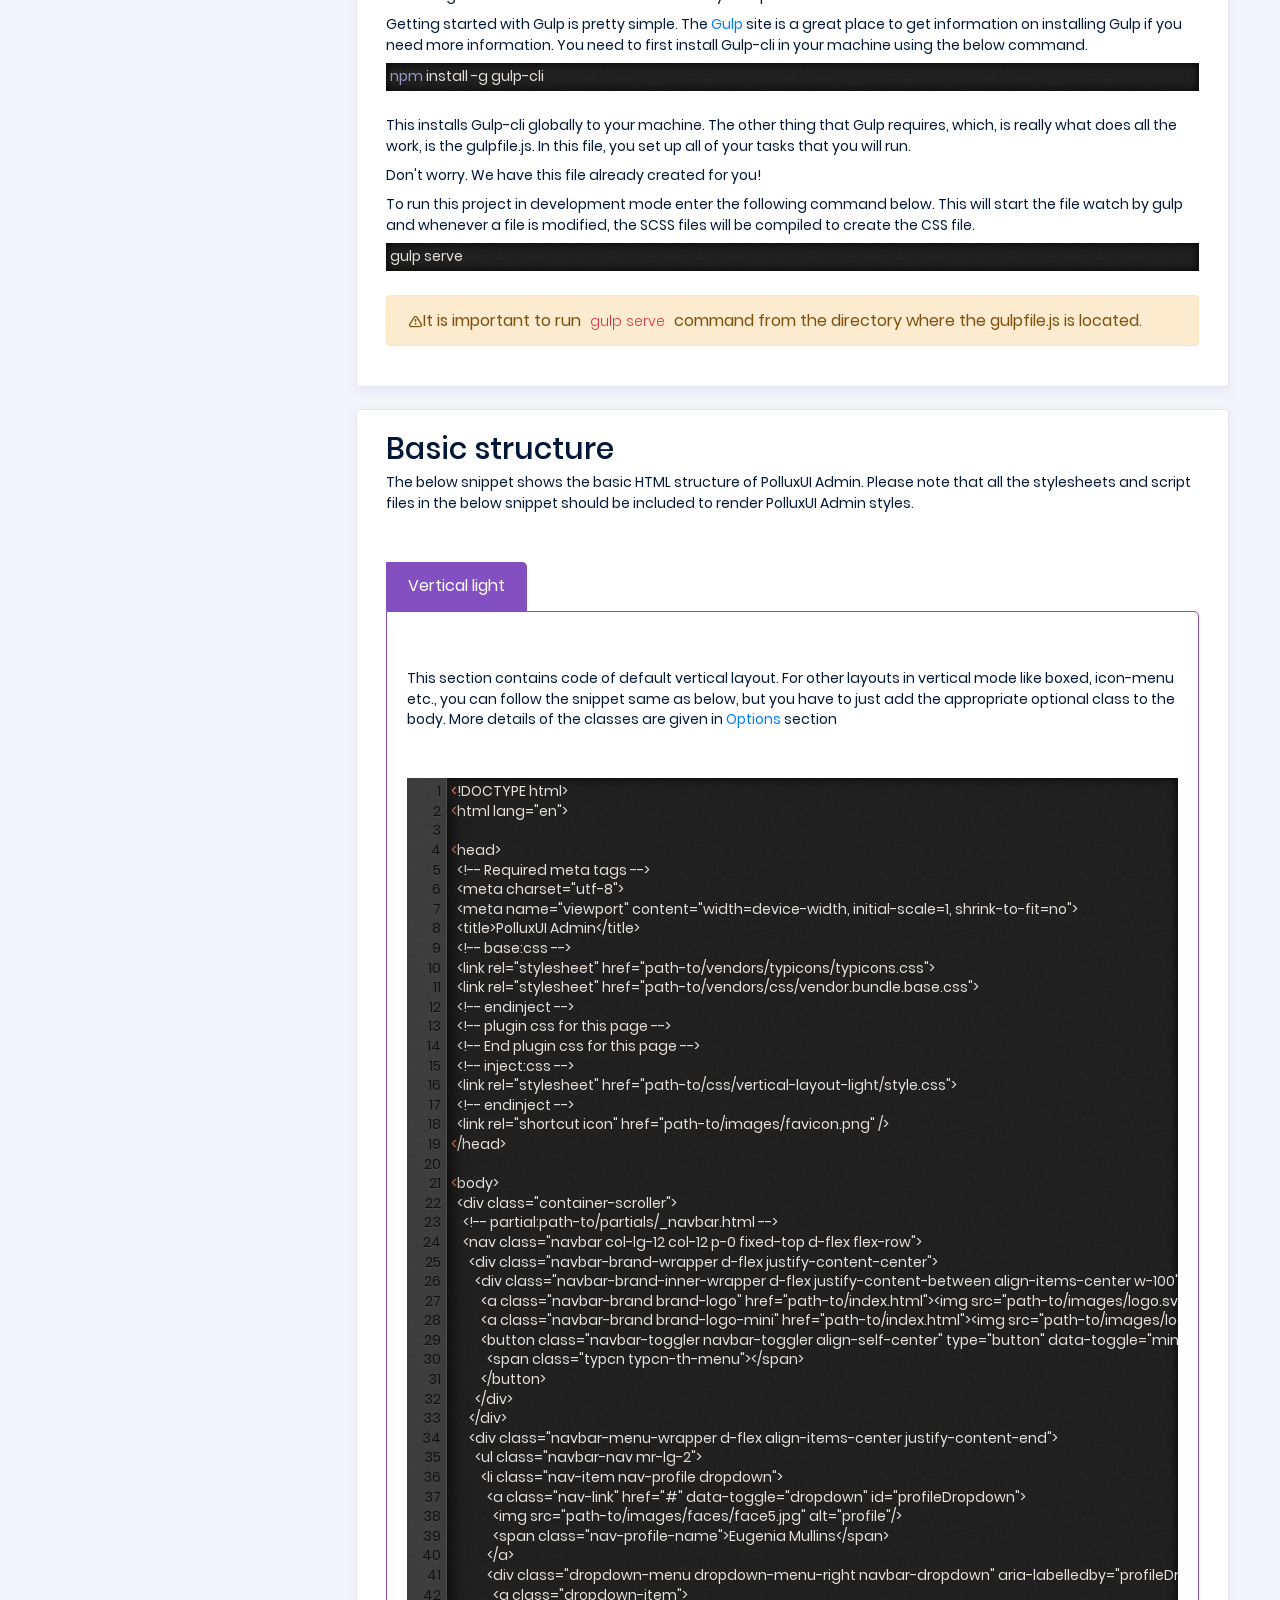
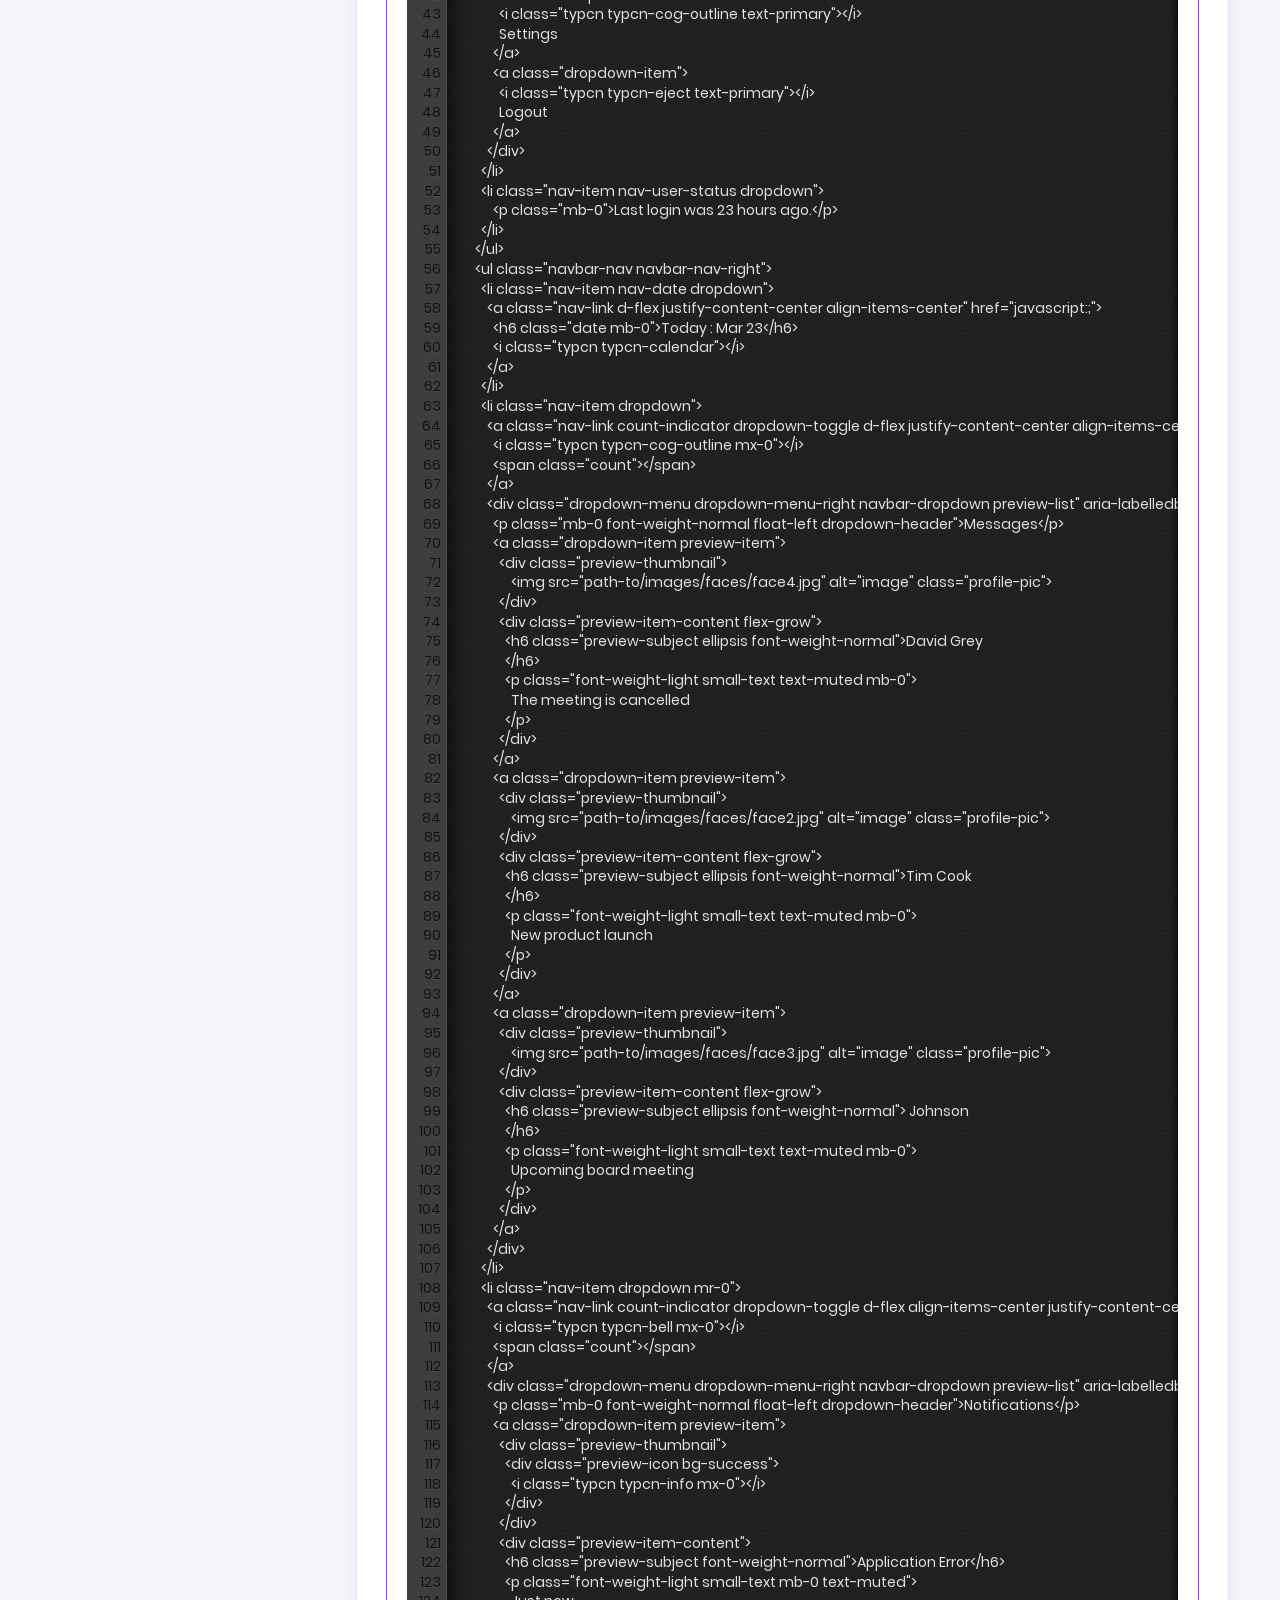
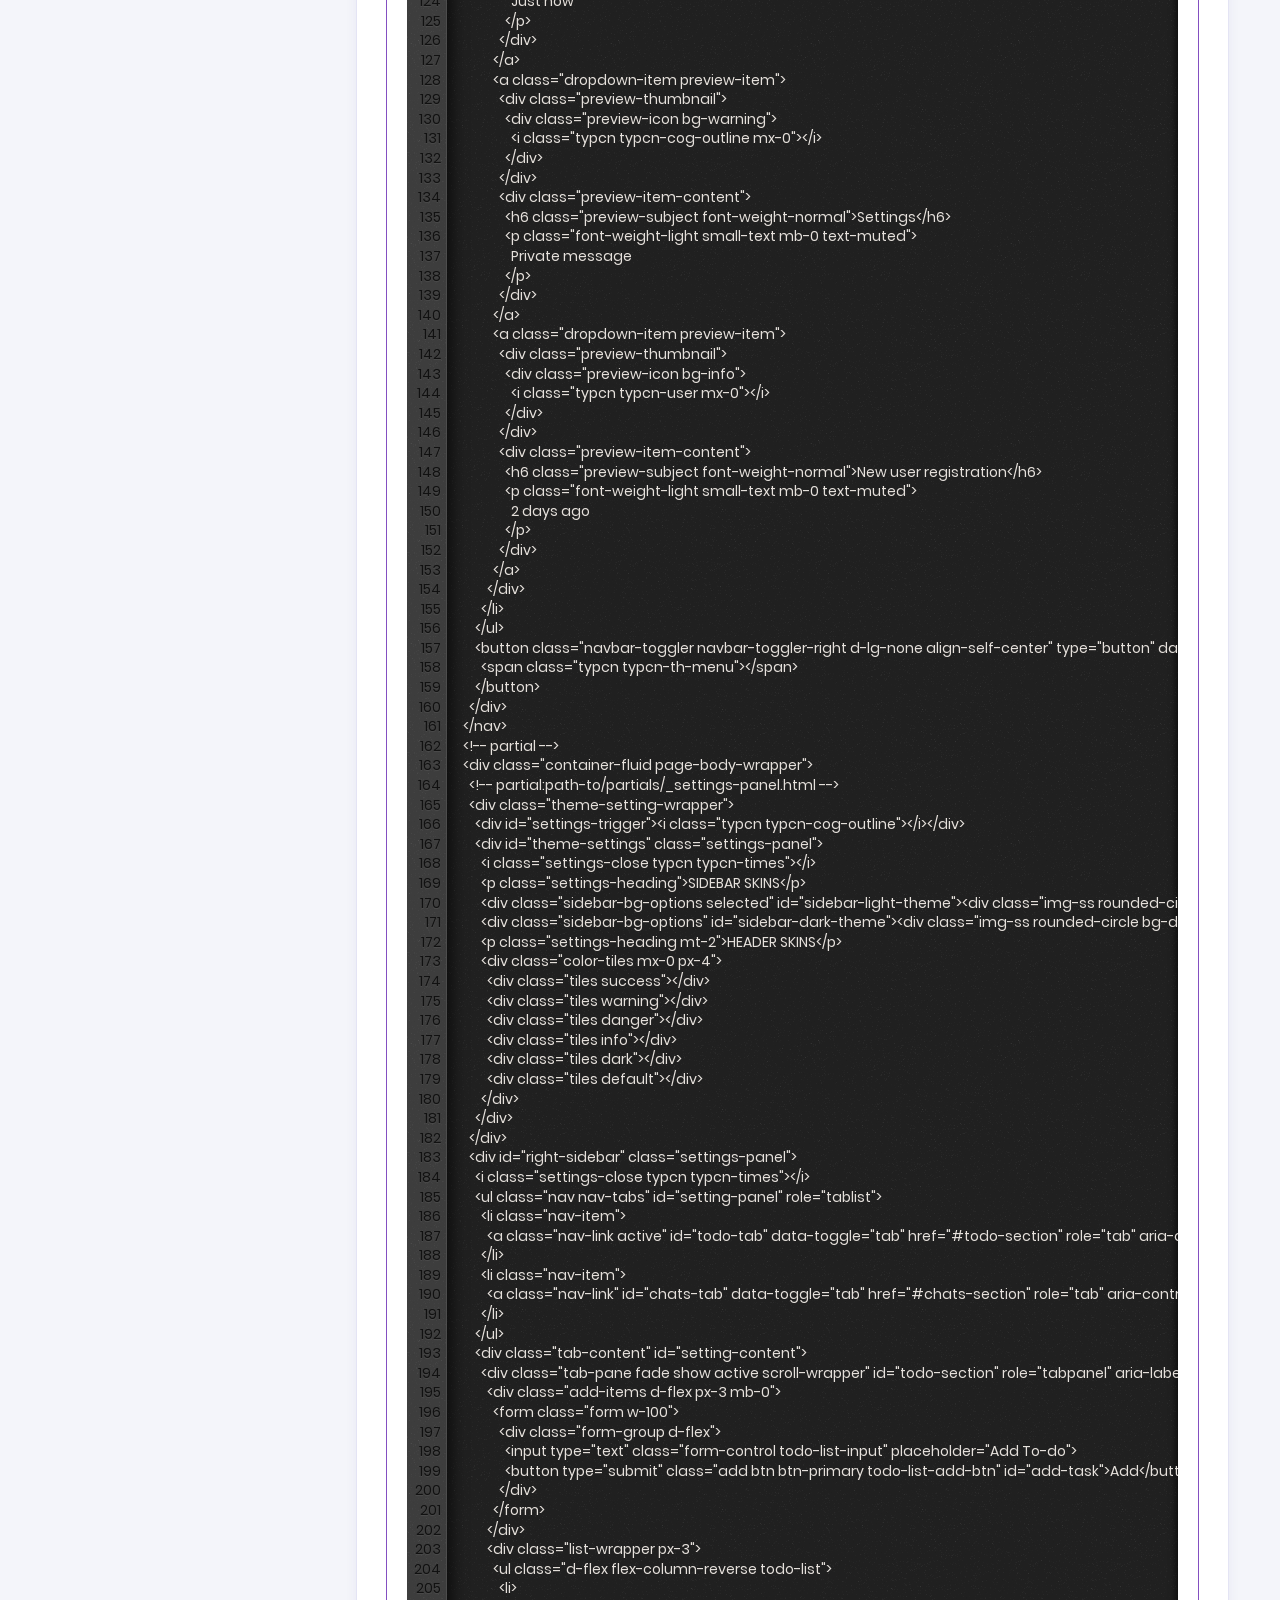
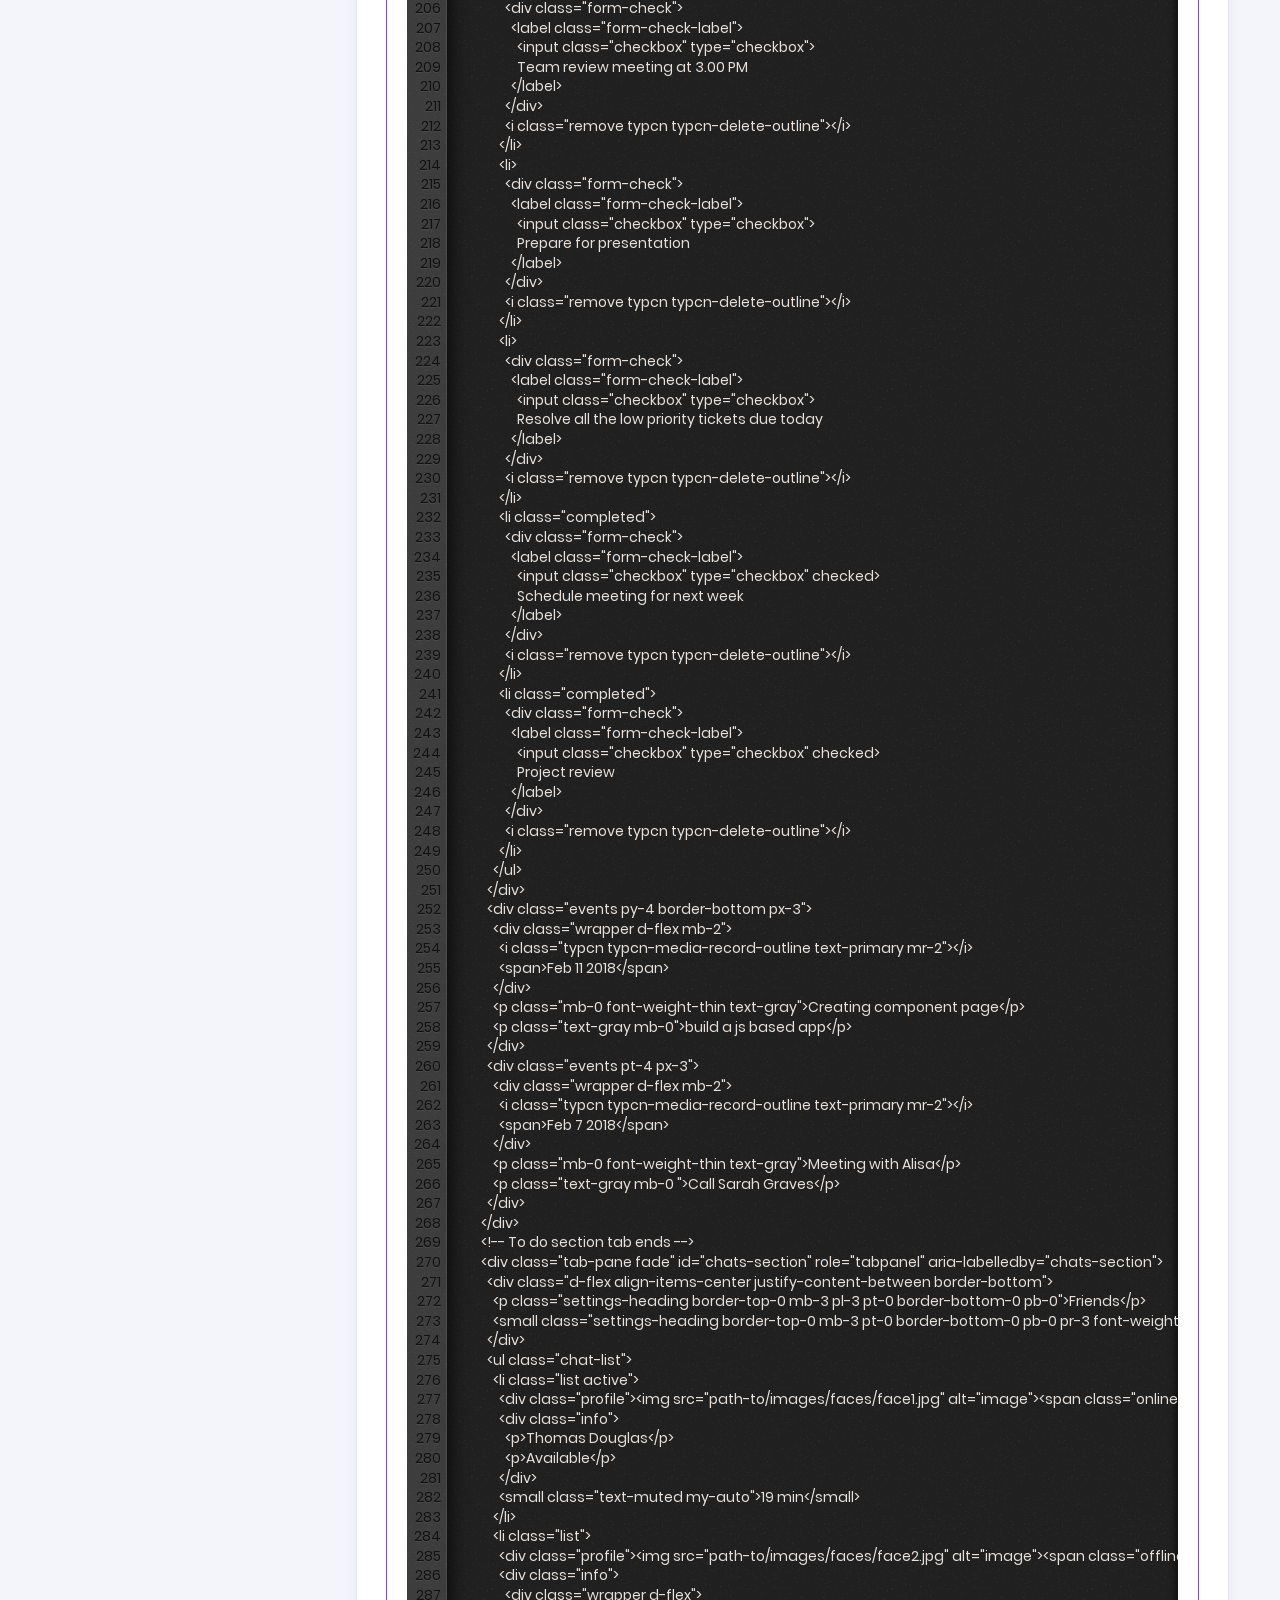
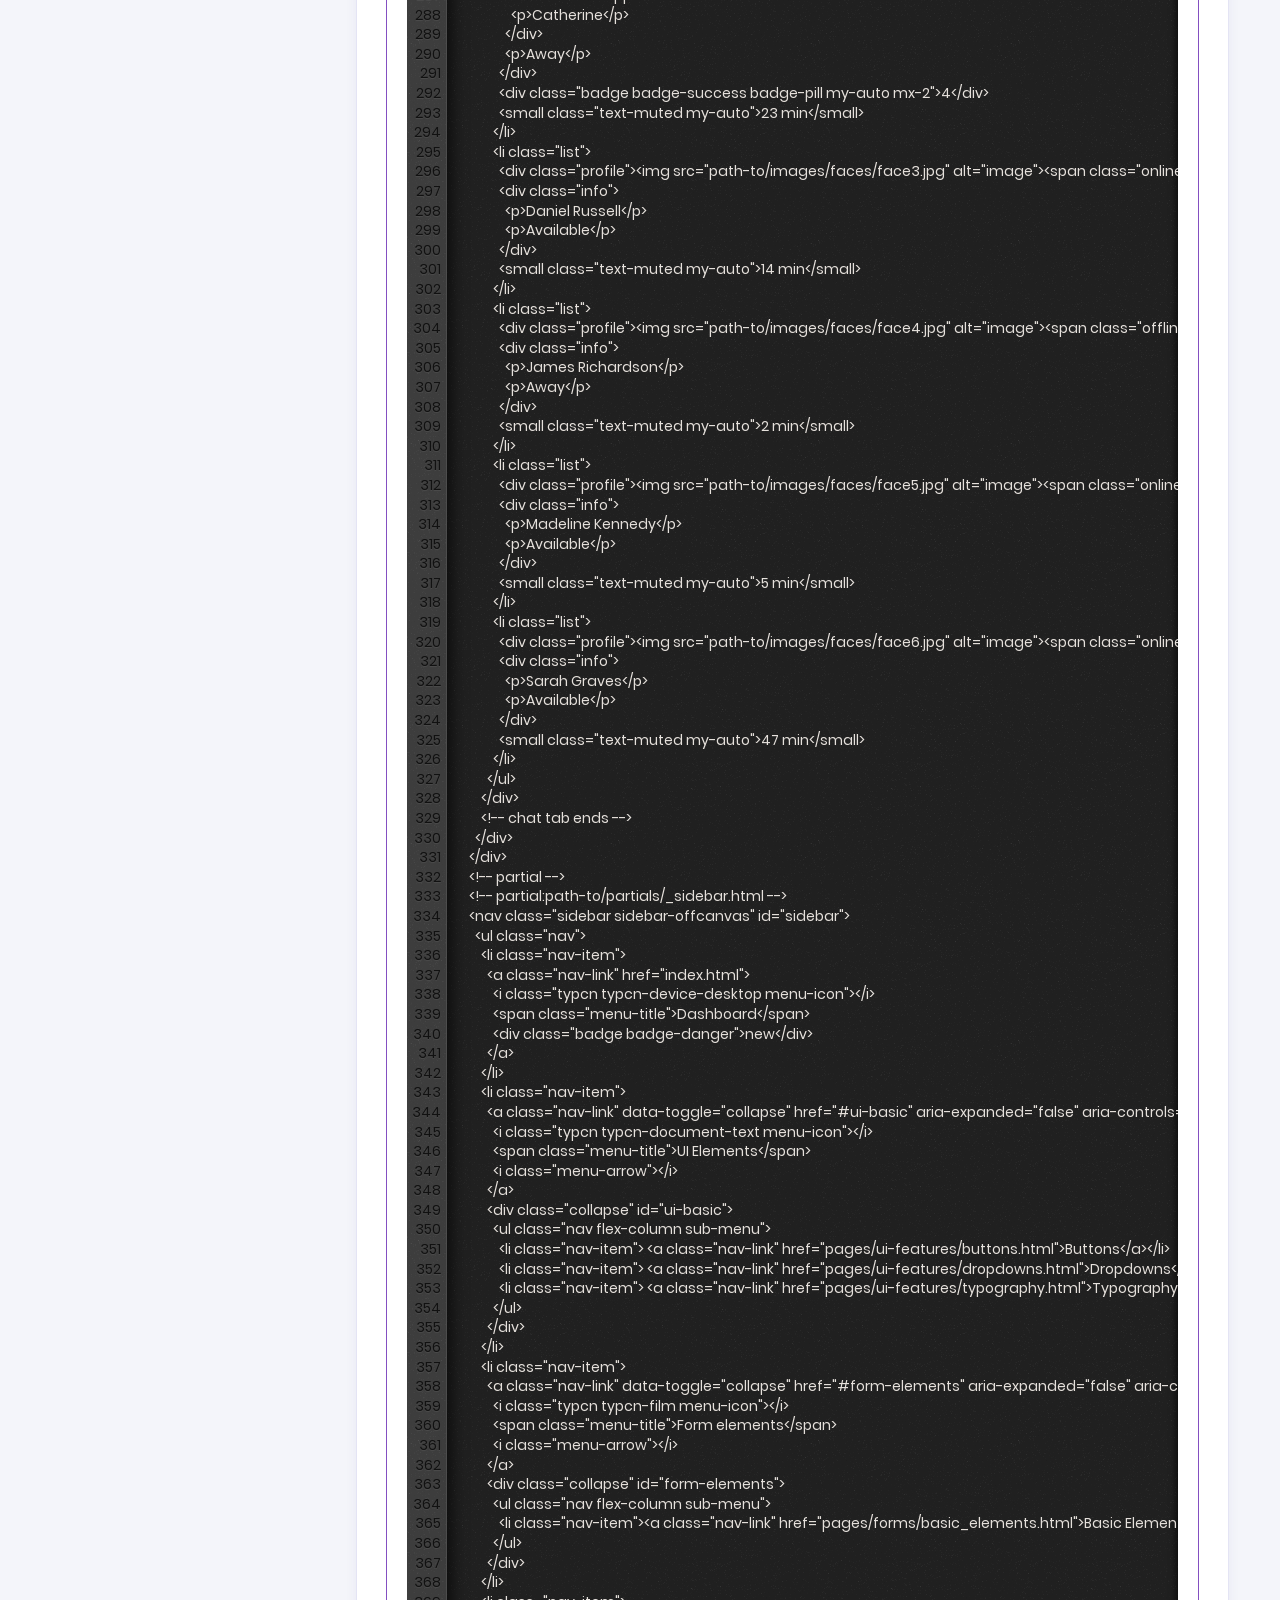
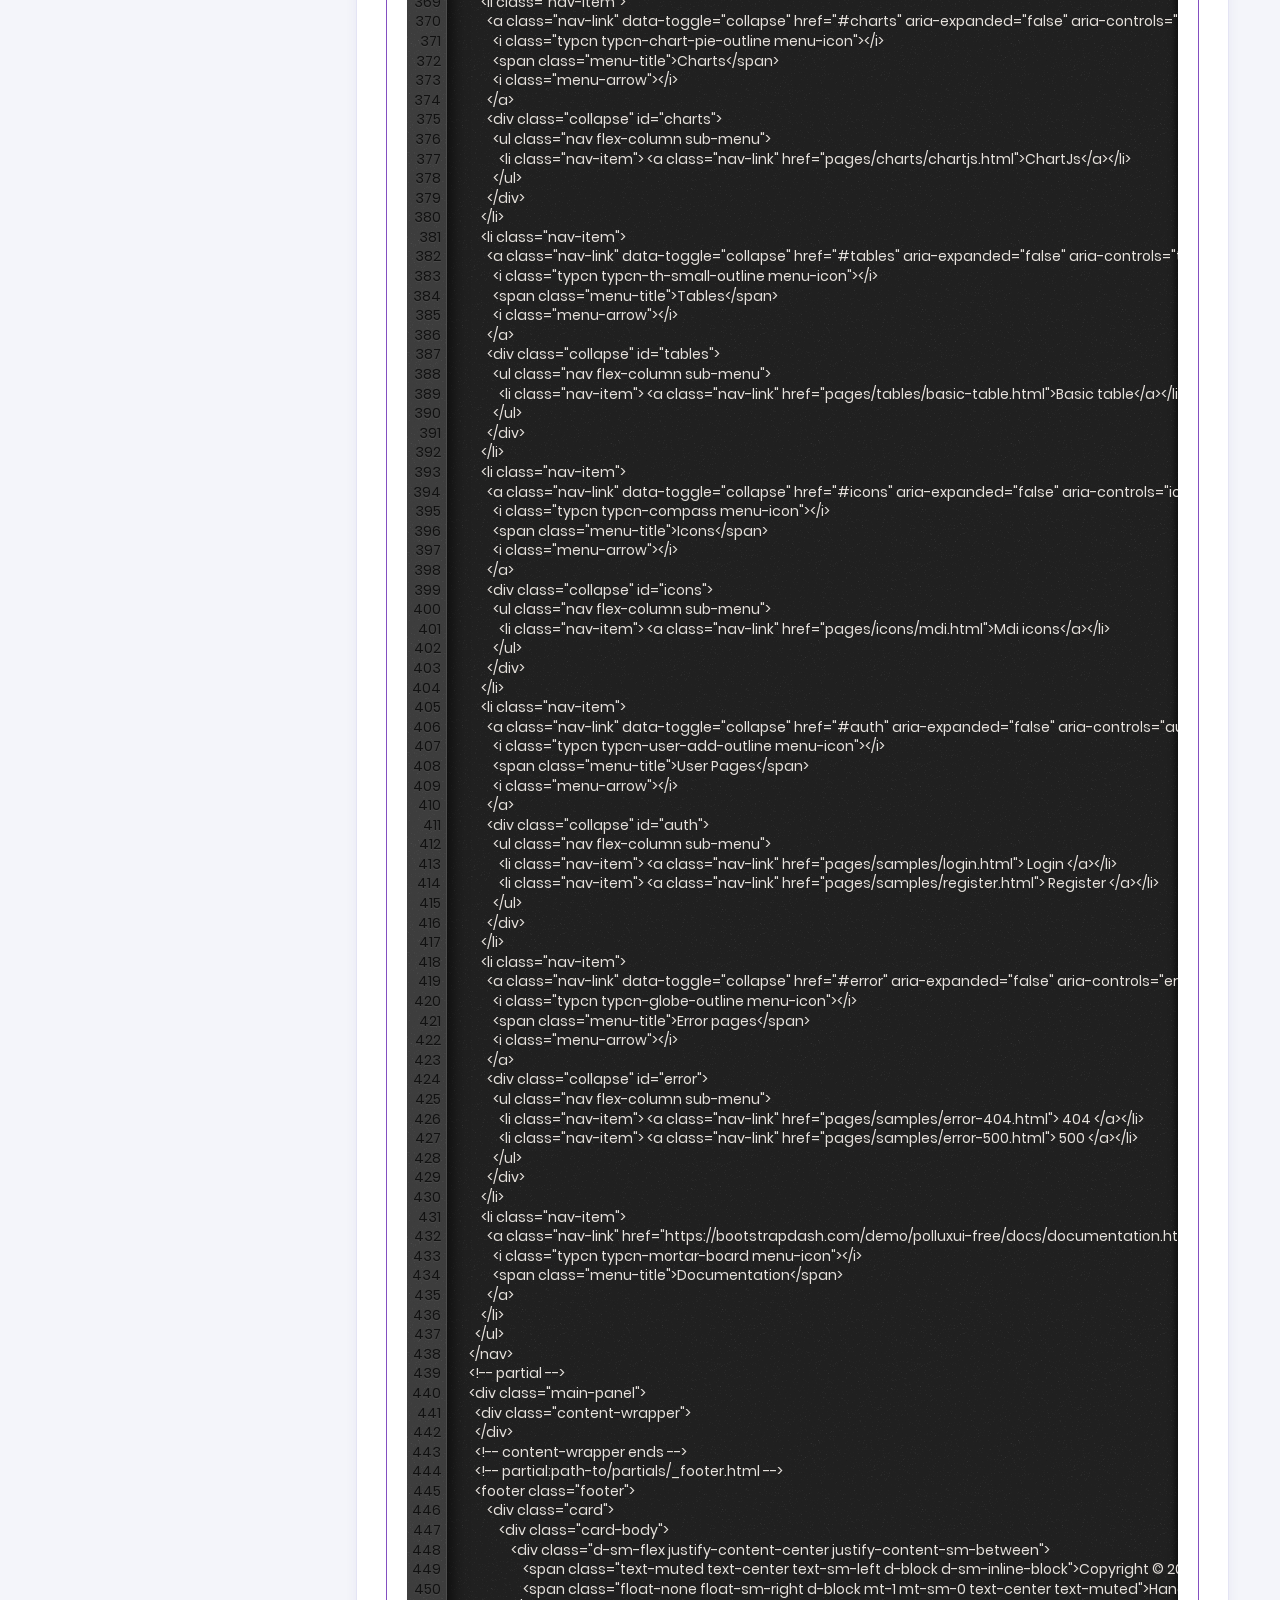
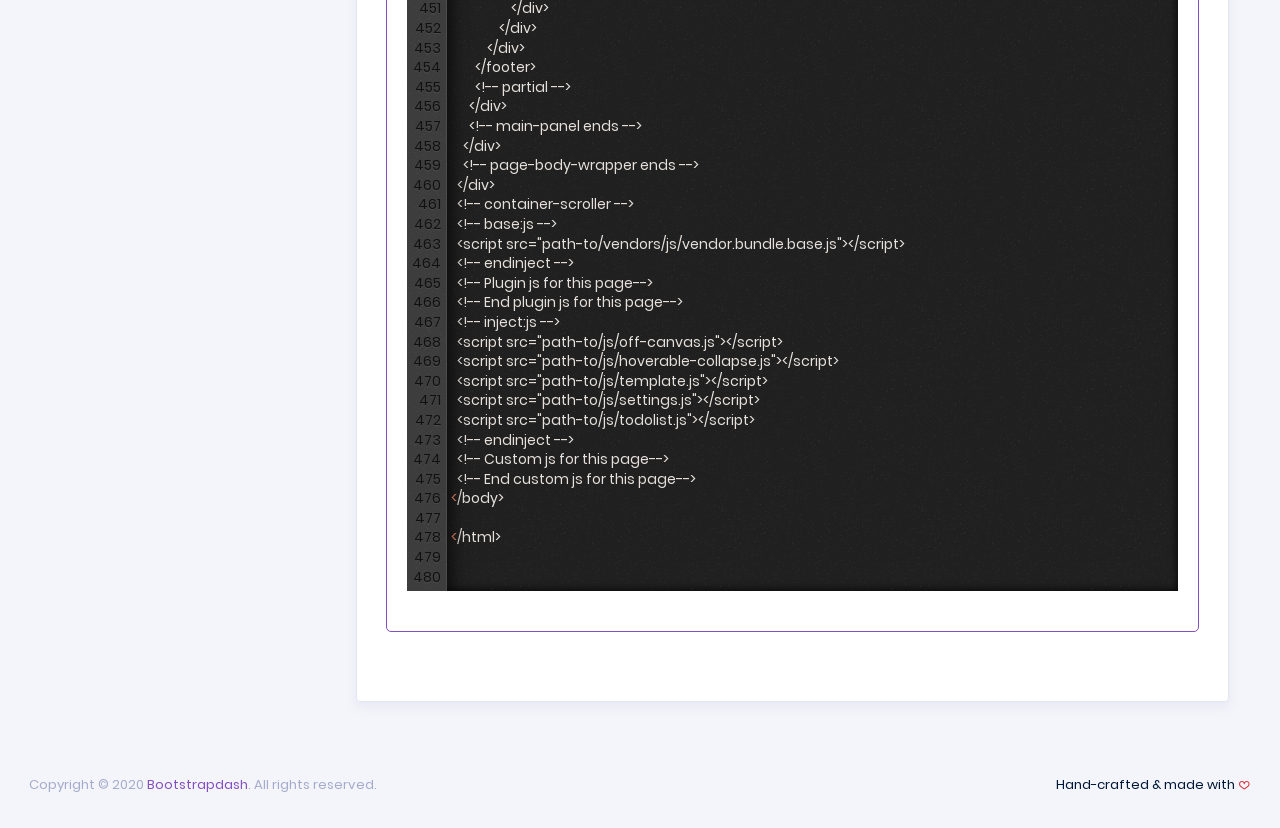
==== commit 0081b448: "footer" ====
--- a/docs/documentation.html
+++ b/docs/documentation.html
@@ -590,7 +590,7 @@
             <div class="card">
                 <div class="card-body">
                     <div class="d-sm-flex justify-content-center justify-content-sm-between">
-                        <span class="text-muted text-center text-sm-left d-block d-sm-inline-block">Copyright © 2018 <a href="https://www.bootstrapdash.com/" class="text-muted" target="_blank">Bootstrapdash</a>. All rights reserved.</span>
+                        <span class="text-muted text-center text-sm-left d-block d-sm-inline-block">Copyright © 2020 <a href="https://www.bootstrapdash.com/" class="text-muted" target="_blank">Bootstrapdash</a>. All rights reserved.</span>
                         <span class="float-none float-sm-right d-block mt-1 mt-sm-0 text-center text-muted">Hand-crafted & made with <i class="typcn typcn-heart-full-outline text-danger"></i></span>
                     </div>
                 </div>    
@@ -633,7 +633,7 @@
         </div>
         <footer class="footer">
           <div class="w-100 clearfix">
-            <span class="text-muted d-block text-center text-sm-left d-sm-inline-block">Copyright © 2018 <a href="http://www.bootstrapdash.com/" target="_blank">Bootstrapdash</a>. All rights reserved.</span>
+            <span class="text-muted d-block text-center text-sm-left d-sm-inline-block">Copyright © 2020 <a href="http://www.bootstrapdash.com/" target="_blank">Bootstrapdash</a>. All rights reserved.</span>
             <span class="float-none float-sm-right d-block mt-1 mt-sm-0 text-center">Hand-crafted & made with <i class="typcn typcn-heart-outline text-danger"></i></span>
           </div>
         </footer>
